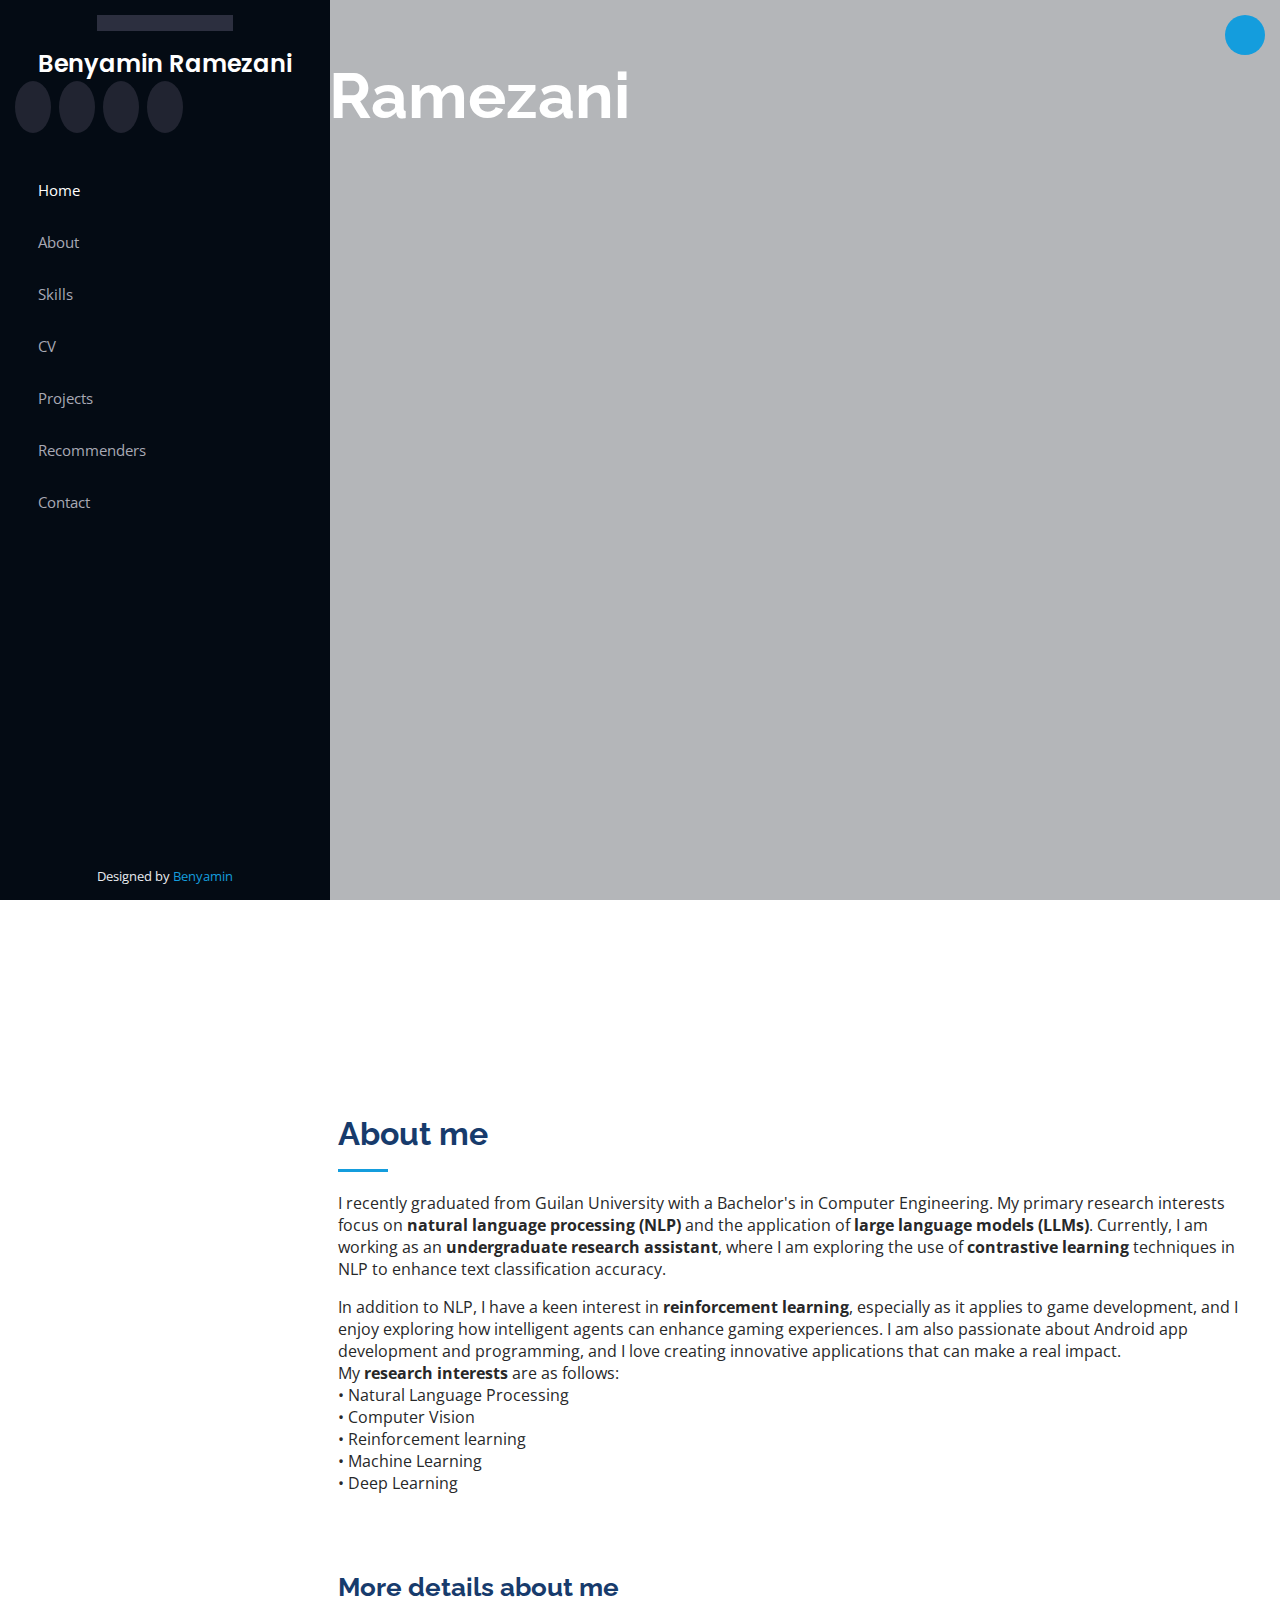
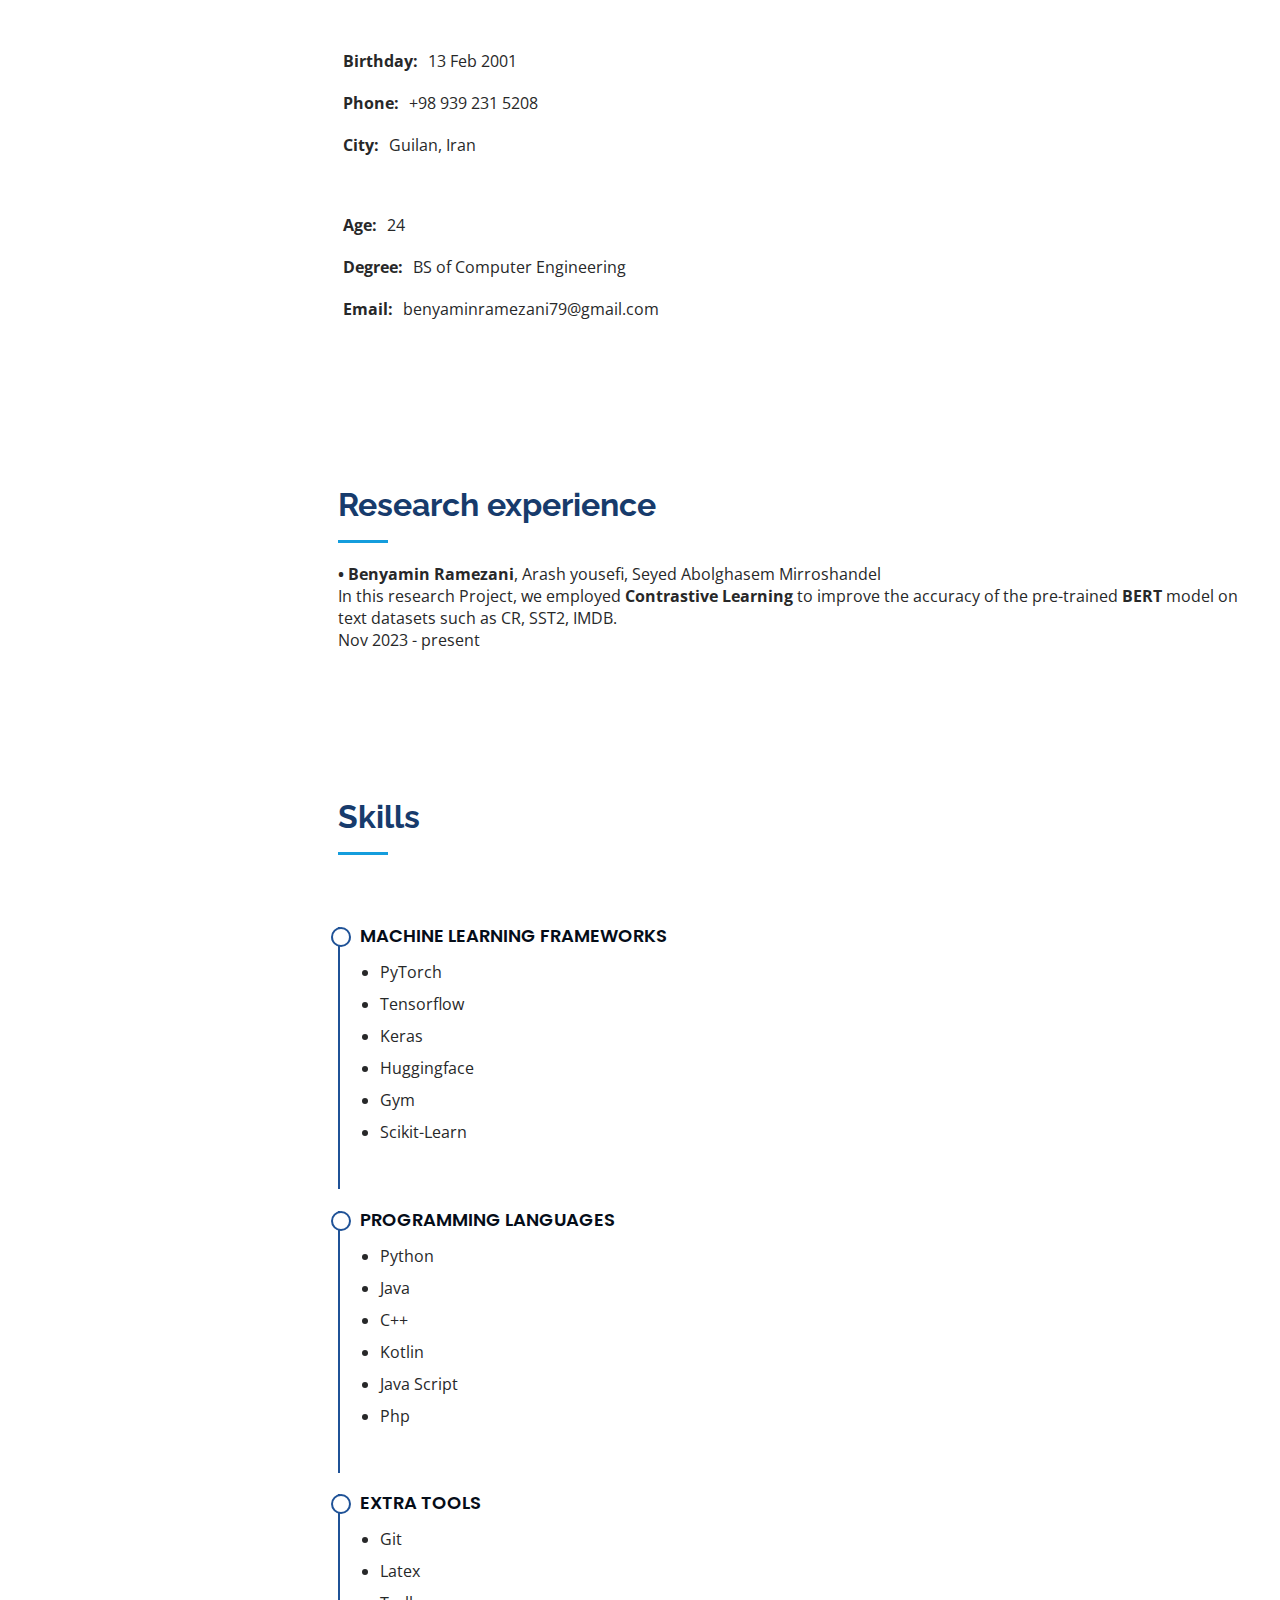
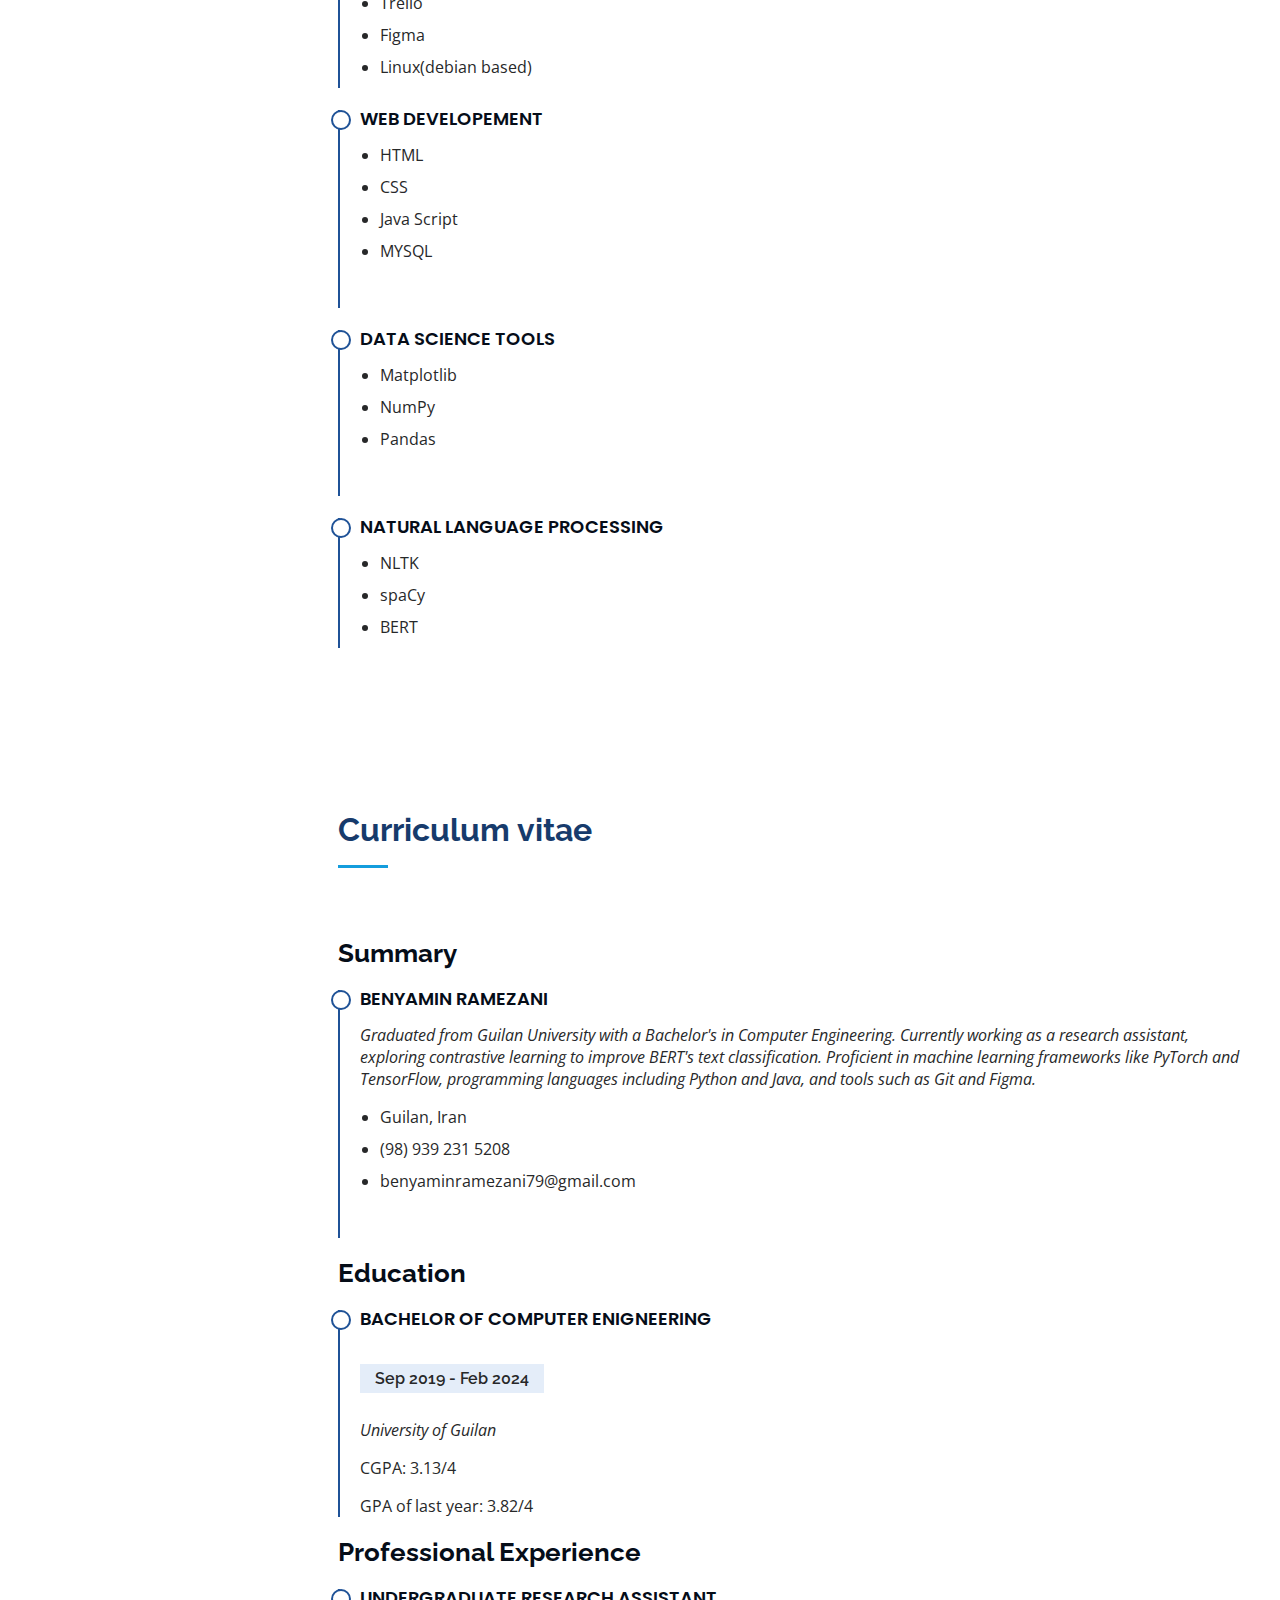
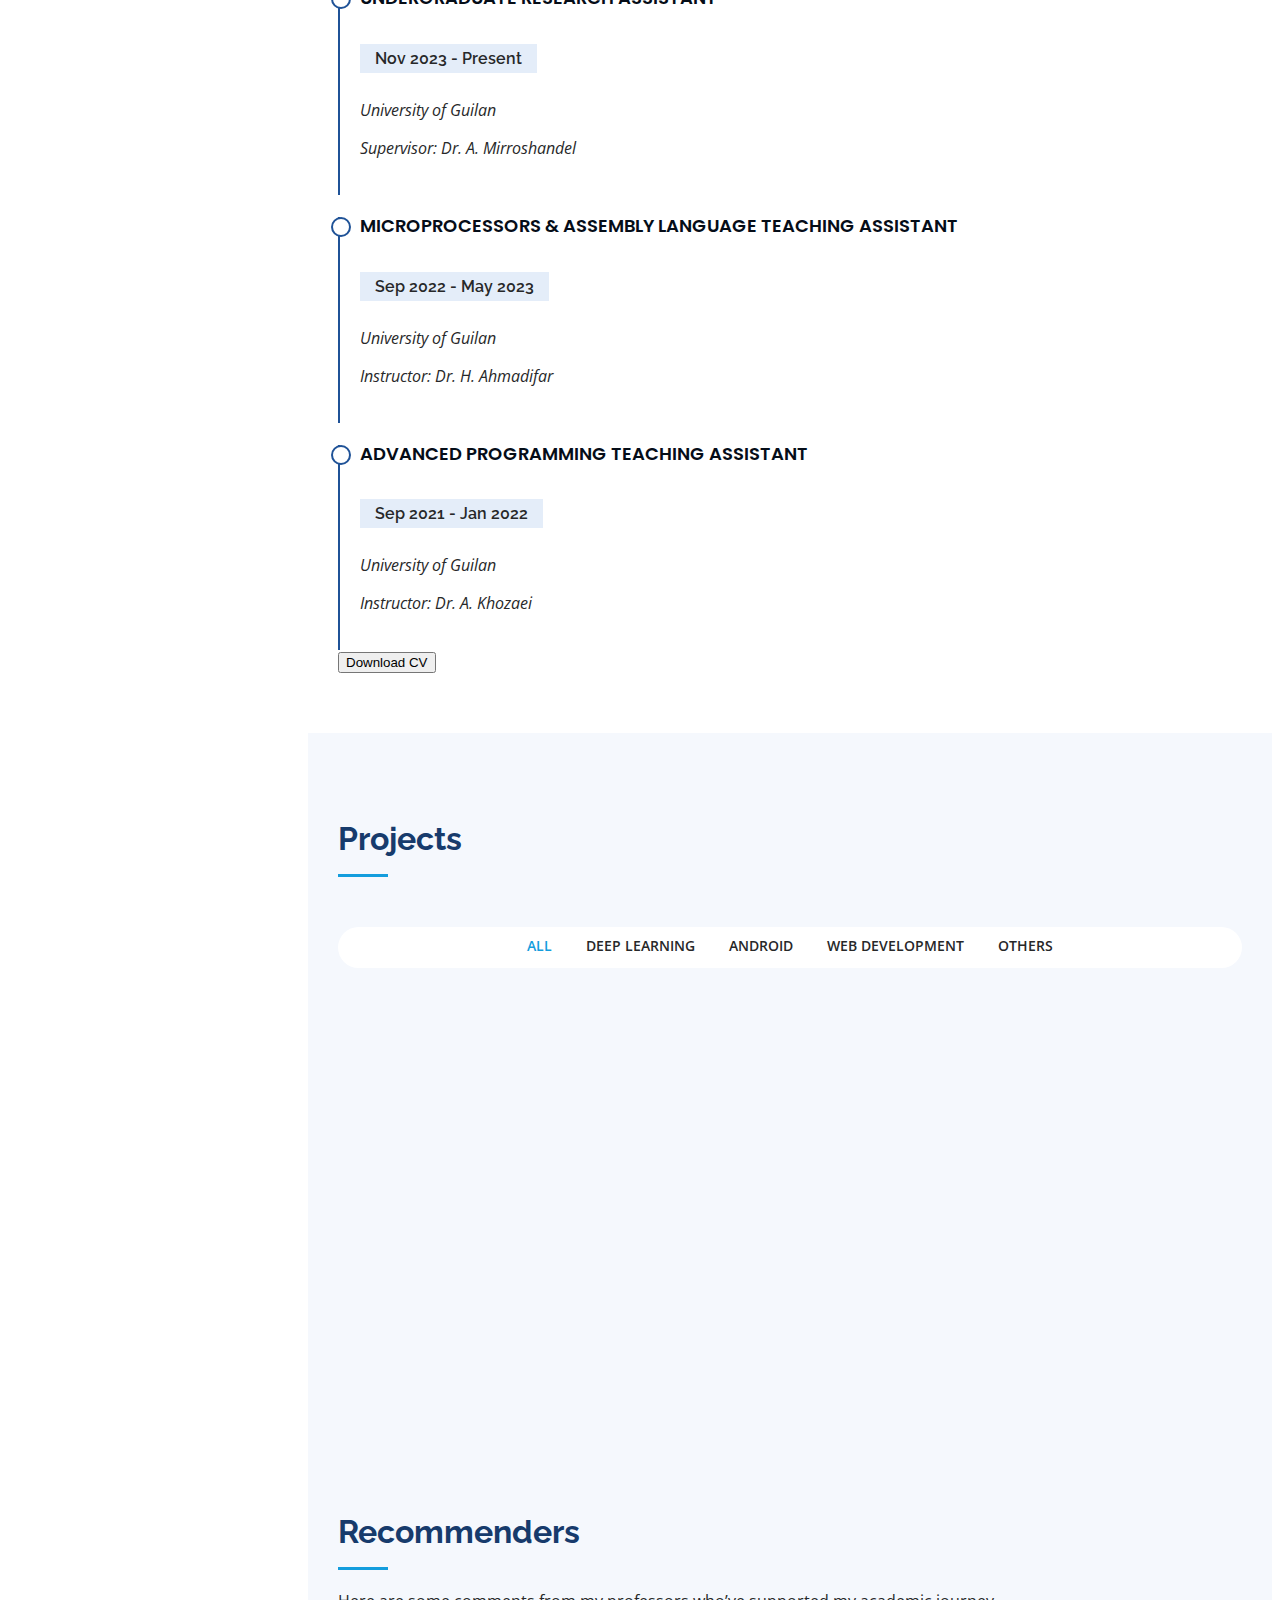
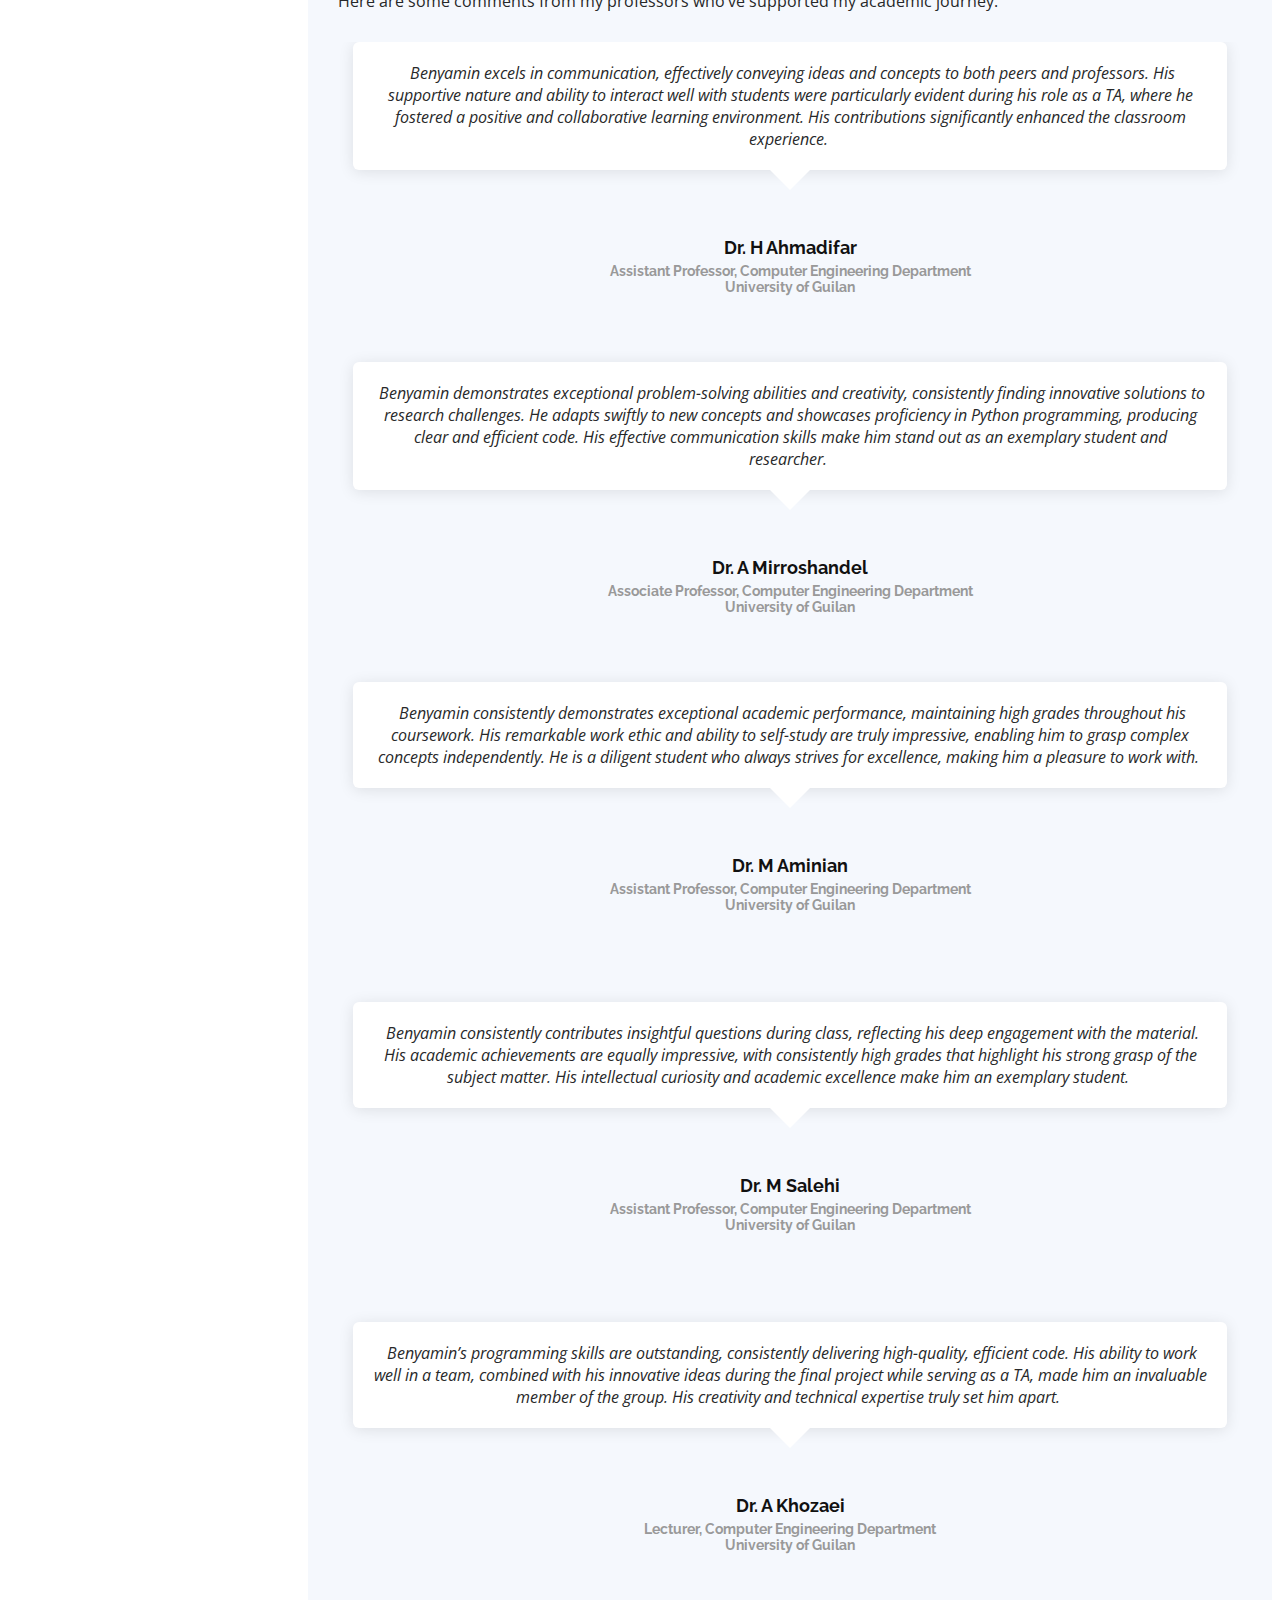
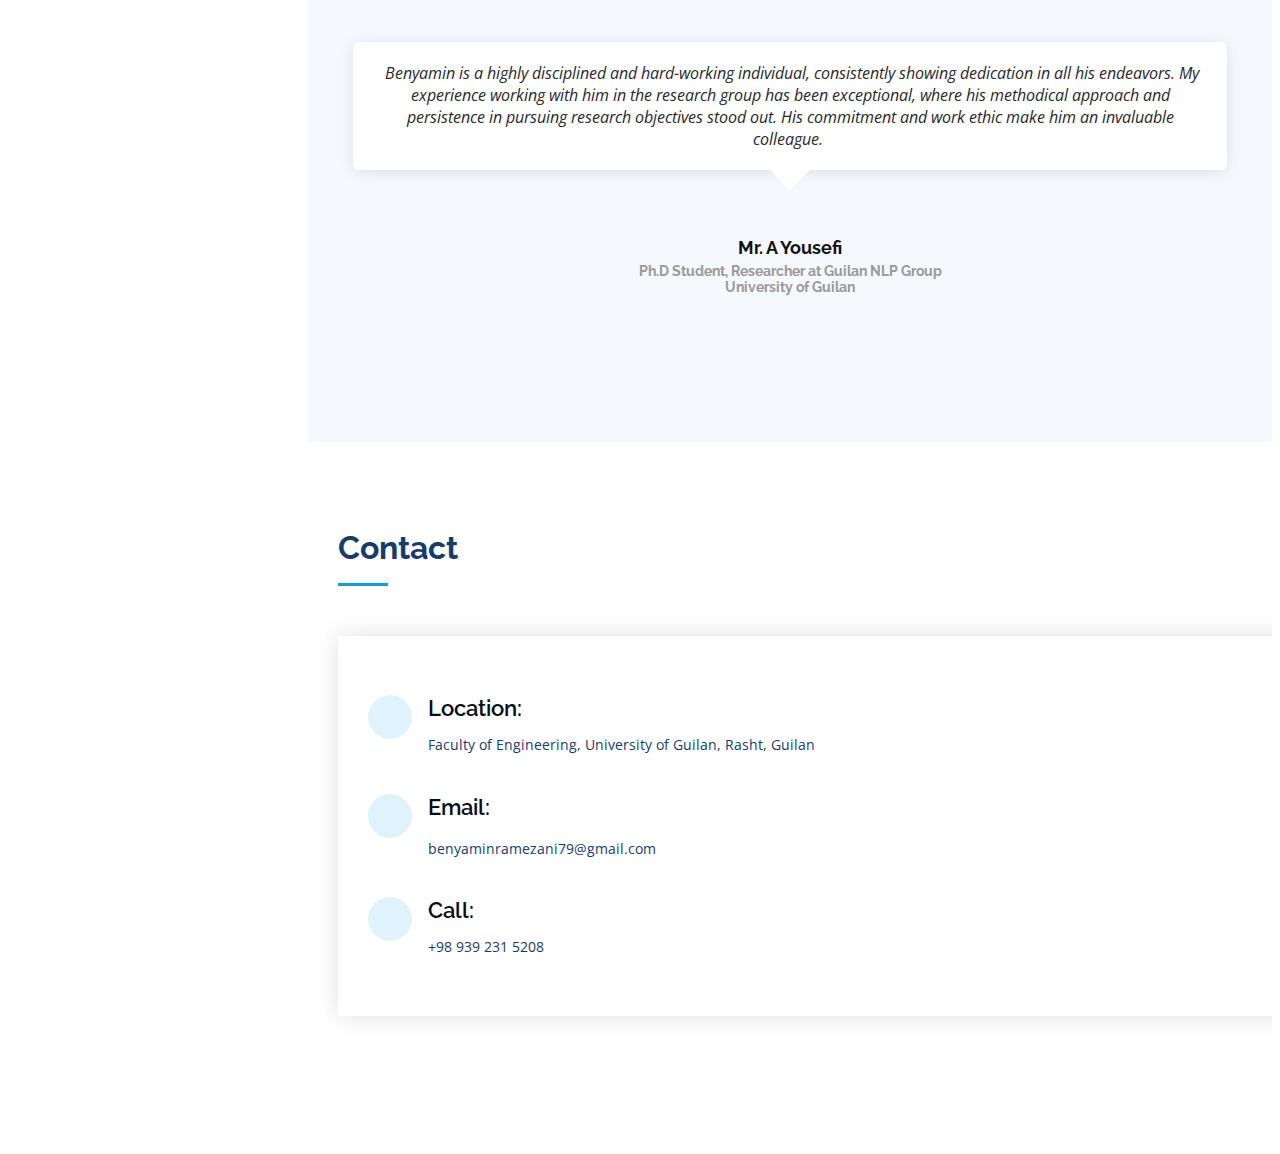
==== index.html @ b9277d99 "Update IELTS Score" ====
<!DOCTYPE html>
<html lang="en">

<head>
  <meta charset="utf-8">
  <meta content="width=device-width, initial-scale=1.0" name="viewport">

  <title>Benyamin Ramezani</title>
  <meta content="" name="description">
  <meta content="" name="keywords">

  <!-- Favicons -->
  <link href="assets/img/favicon.png" rel="icon">
  <link href="assets/img/apple-touch-icon.png" rel="apple-touch-icon">

  <!-- Google Fonts -->
  <link href="https://fonts.googleapis.com/css?family=Open+Sans:300,300i,400,400i,600,600i,700,700i|Raleway:300,300i,400,400i,500,500i,600,600i,700,700i|Poppins:300,300i,400,400i,500,500i,600,600i,700,700i" rel="stylesheet">

  <!-- Vendor CSS Files -->
  <link href="assets/vendor/aos/aos.css" rel="stylesheet">
  <link href="assets/vendor/bootstrap/css/bootstrap.min.css" rel="stylesheet">
  <link href="assets/vendor/bootstrap-icons/bootstrap-icons.css" rel="stylesheet">
  <link href="assets/vendor/boxicons/css/boxicons.min.css" rel="stylesheet">
  <link href="assets/vendor/glightbox/css/glightbox.min.css" rel="stylesheet">
  <link href="assets/vendor/swiper/swiper-bundle.min.css" rel="stylesheet">

  <!-- Template Main CSS File -->
  <link href="assets/css/style.css" rel="stylesheet">

</head>

<body>

  <!-- ======= Mobile nav toggle button ======= -->
  <i class="bi bi-list mobile-nav-toggle d-xl-none"></i>

  <!-- ======= Header ======= -->
  <header id="header">
    <div class="d-flex flex-column">

      <div class="profile">
        <img src="assets/img/linkedin.jpg" alt="" class="img-fluid rounded-circle">
        <h1 class="text-light"><a href="index.html">Benyamin Ramezani</a></h1>
        <div class="social-links mt-3 text-center">
          <a href="https://join.skype.com/invite/OeThDWrkf9dv" class="google-plus"><i class="bx bxl-skype"></i></a>
          <a href="https://www.linkedin.com/in/benyamin-ramezani-339b5522a/" class="linkedin"><i class="bx bxl-linkedin"></i></a>
          <a href="https://github.com/Benyormin" class="github" target="_blank"><i class="bx bxl-github"></i></a>
          <a href="https://telegram.me/BenyorMin" class="telegram" target="_blank"><i class="bx bxl-telegram"></i></a>
        </div>
      </div>

      <nav id="navbar" class="nav-menu navbar">
        <ul>
          <li><a href="#hero" class="nav-link scrollto active"><i class="bx bx-home"></i> <span>Home</span></a></li>
          <li><a href="#about" class="nav-link scrollto"><i class="bx bx-user"></i> <span>About</span></a></li>
          <li><a href="#skills" class="nav-link scrollto"><i class="bx bx-code-alt"></i> <span>Skills</span></a></li>
          <li><a href="#resume" class="nav-link scrollto"><i class="bx bx-file-blank"></i> <span>CV</span></a></li>
          <li><a href="#portfolio" class="nav-link scrollto"><i class="bx bxl-github"></i> <span>Projects</span></a></li>
          <li><a href="#testimonials" class="nav-link scrollto"><i class="bx bx-face"></i> <span>Recommenders</span></a></li>
          <li><a href="#contact" class="nav-link scrollto"><i class="bx bx-envelope"></i> <span>Contact</span></a></li>
        </ul>
      </nav><!-- .nav-menu -->
    </div>
  </header><!-- End Header -->

  <!-- ======= Hero Section ======= -->
  <section id="hero" class="d-flex flex-column justify-content-center align-items-center">
    <div class="hero-container" data-aos="fade-in">
      <h1>Benyamin Ramezani</h1>
      <p>I'm <span class="typed" data-typed-items=" an AI Researcher, a Programmer"></span></p>
    </div>
  </section><!-- End Hero -->

  <main id="main">

    <!-- ======= About Section ======= -->
    <section id="about" class="about">
      <div class="container">

        <div class="section-title">
          <h2>About me</h2>
          <p>I recently graduated from Guilan University with a Bachelor's in Computer Engineering. My primary research interests focus on <b>natural language processing (NLP)</b> and the application of <b>large language models (LLMs)</b>. Currently, I am working as an <b>undergraduate research assistant</b>, where I am exploring the use of <b>contrastive learning</b> techniques in NLP to enhance text classification accuracy.
          </p>

          <p>In addition to NLP, I have a keen interest in <b>reinforcement learning</b>, especially as it applies to game development, and I enjoy exploring how intelligent agents can enhance gaming experiences. I am also passionate about Android app development and programming, and I love creating innovative applications that can make a real impact.
            <br>My <b>research interests</b> are as follows:
            <br> •	Natural Language Processing
            <br> •	Computer Vision
            <br> •	Reinforcement learning
            <br> •	Machine Learning
            <br> •	Deep Learning 
            </p>
        </div>

        <div class="row">
          <div class="col-lg-4" data-aos="fade-right">
            <img src="assets/img/4.jpg" class="img-fluid" alt="">
          </div>
          <div class="col-lg-8 pt-4 pt-lg-0 content" data-aos="fade-left">
            <h3>More details about me</h3>
            
            <div class="row">
              <div class="col-lg-6">
                <ul>
                  <br>
                  <li><i class="bi bi-chevron-right"></i> <strong>Birthday:</strong> <span>13 Feb 2001</span></li>
                  <li><i class="bi bi-chevron-right"></i> <strong>Phone:</strong> <span>+98 939 231 5208</span></li>
                  <li><i class="bi bi-chevron-right"></i> <strong>City:</strong> <span>Guilan, Iran</span></li>
                  
                </ul>
              </div>
              <div class="col-lg-6">
                <br>
                <ul>
                  <li><i class="bi bi-chevron-right"></i> <strong>Age:</strong> <span>24</span></li>
                  <li><i class="bi bi-chevron-right"></i> <strong>Degree:</strong> <span>BS of Computer Engineering</span></li>
                  <li><i class="bi bi-chevron-right"></i> <strong>Email:</strong> <span>benyaminramezani79@gmail.com</span></li>
                </ul>
              </div>
            </div>
          
          </div>
        </div>

      </div>
    </section><!-- End About Section -->

    <!-- ======= Facts Section ======= -->
    <section id="facts" class="facts">
      <div class="container">

        <div class="section-title">
          <h2>Research experience</h2>
          <p> <b>•	Benyamin Ramezani</b>, Arash yousefi, Seyed Abolghasem Mirroshandel<br>
              In this research Project, we employed <b>Contrastive Learning</b> to improve the accuracy of the pre-trained <b>BERT</b> model on text datasets such as CR, SST2, IMDB.
            <br> Nov 2023 - present
            </p>
        </div>



      </div>
    </section><!-- End Facts Section -->

    <!-- ======= Skills Section ======= -->
    <section id="skills" class="resume">
      <div class="container">

        <div class="section-title">
          <h2>Skills</h2>
        </div>
        <div class="row">
          <div class="col-lg-6">
            <div class="resume-item">
              <h4>Machine learning Frameworks</h4>
              <p>
              <ul>
                <li>PyTorch</li>
                <li>Tensorflow</li>
                <li>Keras</li>
                <li>Huggingface</li>
                <li>Gym</li>
                <li>Scikit-Learn </li>
              </ul>
              </p>
            </div>
            <div class="resume-item">
              <h4>Programming Languages</h4>
              <p>
              <ul>
                <li>Python</li>
                <li>Java</li>
                <li>C++</li>
                <li>Kotlin</li>
                <li>Java Script</li>
                <li>Php</li>
              </ul>
              </p>
            </div>
            <div class="resume-item">
              <h4>Extra tools</h4>
              <p>
              <ul>
                <li>Git</li>
                <li>Latex</li>
                <li>Trello</li>
                <li>Figma</li>
                <li>Linux(debian based)</li>
              </ul>
              </p>
            </div>

          </div>

            <div class="col-lg-6">
              <div class="resume-item">
                <h4>Web Developement</h4>
                <p>
                <ul>
                  <li>HTML</li>
                  <li>CSS</li>
                  <li>Java Script</li>
                  <li>MYSQL</li>
                </ul>
                </p>
              </div>
              <div class="resume-item">
                <h4>Data Science tools</h4>
                <p>
                <ul>
                  <li>Matplotlib</li>
                  <li>NumPy</li>
                  <li>Pandas</li>
                </ul>
                </p>
              </div>
               <div class="resume-item">
                <h4>Natural Language Processing</h4>
                <p>
                <ul>
                  <li>NLTK</li>
                  <li>spaCy</li>
                  <li>BERT</li>
                </ul>
                </p>
              </div>
              
            </div>
          

      </div>
    </section><!-- End Skills Section -->

     <!-- ======= Resume Section ======= -->
     <section id="resume" class="resume">
      <div class="container">

        <div class="section-title">
        <h2>Curriculum vitae </h2>
           
        </div>

        <div class="row">
          <div class="col-lg-6" data-aos="fade-up">
            <h3 class="resume-title">Summary</h3>
            <div class="resume-item pb-0">
              <h4>Benyamin Ramezani</h4>
              <p><em>Graduated from Guilan University with a Bachelor's in Computer Engineering. Currently working as a research assistant, exploring contrastive learning to improve BERT's text classification. Proficient in machine learning frameworks like PyTorch and TensorFlow, programming languages including Python and Java, and tools such as Git and Figma.</em></p>
              <ul>
                <li>Guilan, Iran</li>
                <li>(98) 939 231 5208</li>
                <li>benyaminramezani79@gmail.com</li>
              </ul>
            </div>

            <h3 class="resume-title">Education</h3>
            <div class="resume-item">
              <h4>Bachelor of Computer Enigneering</h4>
              <h5>Sep 2019 - Feb 2024</h5>
              <p><em>University of Guilan</em></p>
              <p>CGPA: 3.13/4</p>
              <p>GPA of last year: 3.82/4</p>
            </div>
          </div>
          <div class="col-lg-6" data-aos="fade-up" data-aos-delay="100">
            <h3 class="resume-title">Professional Experience</h3>
            <div class="resume-item">
              <h4>undergraduate Research assistant</h4>
              <h5>Nov 2023 - Present</h5>
              <p><em>University of Guilan</em></p>
              <p><em>Supervisor: Dr. A. Mirroshandel</em></p>
              </div>
            <div class="resume-item">
              <h4>Microprocessors &amp; Assembly Language Teaching Assistant</h4>
              <h5>Sep 2022 - May 2023</h5>
              <p><em>University of Guilan</em></p>
              <p><em>Instructor: Dr. H. Ahmadifar</em></p>
              </div>
            <div class="resume-item">
              <h4>Advanced Programming Teaching Assistant</h4>
              <h5>Sep 2021 - Jan 2022</h5>
              <p><em>University of Guilan</em></p>
              <p><em>Instructor: Dr. A. Khozaei</em></p>
            </div>
            <span ><div class="bi bi-chevron-right" class="text-center"><a href="assets/pdf/CV-benyaminRamezani-v3.pdf"><button class="btn btn-outline-dark" type="submit">Download CV</button></a></div></span>
            
    
          </div>
        </div>
        </div>
    </section><!-- End Resume Section -->


    <!-- ======= Portfolio Section ======= -->
    <section id="portfolio" class="portfolio section-bg">
      <div class="container">

        <div class="section-title">
          <h2>Projects</h2>
          
        </div>

        <div class="row" data-aos="fade-up">
          <div class="col-lg-12 d-flex justify-content-center">
            <ul id="portfolio-flters">
              <li data-filter="*" class="filter-active">All</li>
              <li data-filter=".filter-deepl">Deep learning</li>
              <li data-filter=".filter-android">Android</li>
              <li data-filter=".filter-web">Web development</li>
              <li data-filter=".filter-Others">Others</li>
            </ul>
          </div>
        </div>

  
        
        
        <div class="row portfolio-container" data-aos="fade-up" data-aos-delay="100">
        <!---
          <div class="col-lg-4 col-md-6 portfolio-item filter-deepl">
            <div class="portfolio-wrap">
              <img src="assets/img/portfolio/BERT.jpg" class="img-fluid" alt="">
              <div class="portfolio-links" data-project-id="bert">
                <a href="https://github.com/Benyormin/fineTuneBert"  title="github page" target="_blank"><i class="bx bx-plus"></i></a>
                <a href="portfolio-details.html" onclick="showProjectDetails(0)" title="More Details"><i class="bx bx-link"></i></a>
              </div>
            </div>
          </div>
          -->
            <div class="col-lg-4 col-md-6 portfolio-item filter-deepl">
              <div class="portfolio-wrap">
                <img src="assets/img/portfolio/BERT.jpg" class="img-fluid" alt="">
                <div class="portfolio-links" data-project-id="bert">
                  <a href="https://github.com/Benyormin/fineTuneBert" title="github page" target="_blank"><i class="bx bxl-github"></i></a>
                  <a href="portfolio-details.html?id=0" title="More Details"><i class="bx bx-link"></i></a>
                </div>
              </div>
            </div>
          
          <div class="col-lg-4 col-md-6 portfolio-item filter-deepl">
              <div class="portfolio-wrap">
                <img src="assets/img/portfolio/Face2.png" class="img-fluid" alt="">
                <div class="portfolio-links" >
                  <a href="https://github.com/Benyormin/faceRecognition" title="github page" target="_blank"><i class="bx bxl-github"></i></a>
                  <a href="portfolio-details.html?id=1" title="More Details"><i class="bx bx-link"></i></a>
                </div>
              </div>
          </div>


          <div class="col-lg-4 col-md-6 portfolio-item filter-deepl">
            <div class="portfolio-wrap">
              <img src="assets/img/portfolio/PCA.jpg" class="img-fluid" alt="">
              <div class="portfolio-links" >
                <a href="https://github.com/Benyormin/dimensionality-reduction" title="github page" target="_blank"><i class="bx bxl-github"></i></a>
                <a href="portfolio-details.html?id=2" title="More Details"><i class="bx bx-link"></i></a>
              </div>
            </div>
        </div>
      
        <div class="col-lg-4 col-md-6 portfolio-item filter-deepl">
          <div class="portfolio-wrap">
            <img src="assets/img/portfolio/Trafic signs CCE.png" class="img-fluid" alt="">
            <div class="portfolio-links" >
              <a href="https://github.com/Benyormin/traffic_sign_classification" title="github page" target="_blank"><i class="bx bxl-github"></i></a>
              <a href="portfolio-details.html?id=3" title="More Details"><i class="bx bx-link"></i></a>
            </div>
          </div>
       </div>
  
       <div class="col-lg-4 col-md-6 portfolio-item filter-android">
        <div class="portfolio-wrap">
          <img src="assets/img/portfolio/drink.png" class="img-fluid" alt="">
          <div class="portfolio-links" >
            <a href="https://github.com/Benyormin/DrinkWaterReminder" title="github page" target="_blank"><i class="bx bxl-github"></i></a>
            <a href="portfolio-details.html?id=4" title="More Details"><i class="bx bx-link"></i></a>
          </div>
        </div>
       </div>
       <div class="col-lg-4 col-md-6 portfolio-item filter-Others">
        <div class="portfolio-wrap">
          <img src="assets/img/portfolio/compiler.png" class="img-fluid" alt="">
          <div class="portfolio-links" >
            <a href="https://github.com/Benyormin/JavaCompilerJFlexCUP" title="github page" target="_blank"><i class="bx bxl-github"></i></a>
            <a href="portfolio-details.html?id=5" title="More Details"><i class="bx bx-link"></i></a>
          </div>
        </div>
       </div>
       <div class="col-lg-4 col-md-6 portfolio-item filter-web">
        <div class="portfolio-wrap">
          <img src="assets/img/portfolio/netflix.jpg" class="img-fluid" alt="">
          <div class="portfolio-links" >
            <a href="https://github.com/Benyormin/Netflix-website" title="github page" target="_blank"><i class="bx bxl-github"></i></a>
            <a href="portfolio-details.html?id=6" title="More Details"><i class="bx bx-link"></i></a>
          </div>
        </div>
       </div>






      </div>

      </div>
    </section>
   
    <!-- End Portfolio Section -->

   

    <!-- ======= Testimonials Section ======= -->
    <section id="testimonials" class="testimonials section-bg">
      <div class="container">

        <div class="section-title">
          <h2>Recommenders</h2>
          <p>Here are some comments from my professors who’ve supported my academic journey.</p>
        </div>

        <div class="testimonials-slider swiper" data-aos="fade-up" data-aos-delay="100">
          <div class="swiper-wrapper">

            <div class="swiper-slide">
              <div class="testimonial-item" data-aos="fade-up">
                <p>
                  <i class="bx bxs-quote-alt-left quote-icon-left"></i>
                  Benyamin excels in communication, effectively conveying ideas and concepts to both peers and professors. His supportive nature and ability to interact well with students were particularly evident during his role as a TA, where he fostered a positive and collaborative learning environment. His contributions significantly enhanced the classroom experience.
                  <i class="bx bxs-quote-alt-right quote-icon-right"></i>
                </p>
                <img src="assets/img/testimonials/ahmadifar.jpg" class="testimonial-img" alt="">
                <h3>Dr. H Ahmadifar</h3>
                <h4>Assistant Professor, Computer Engineering Department <br>University of Guilan</h4>
              </div>
            </div><!-- End testimonial item -->

            <div class="swiper-slide">
              <div class="testimonial-item" data-aos="fade-up" data-aos-delay="100">
                <p>
                  <i class="bx bxs-quote-alt-left quote-icon-left"></i>
                  Benyamin demonstrates exceptional problem-solving abilities and creativity, consistently finding innovative solutions to research challenges. He adapts swiftly to new concepts and showcases proficiency in Python programming, producing clear and efficient code. His effective communication skills make him stand out as an exemplary student and researcher.
                  <i class="bx bxs-quote-alt-right quote-icon-right"></i>
                </p>
                <img src="assets/img/testimonials/mirroshandel.jpg" class="testimonial-img" alt="">
                <h3>Dr. A Mirroshandel</h3>
                <h4>Associate Professor, Computer Engineering Department <br>University of Guilan</h4>
              </div>
            </div><!-- End testimonial item -->

            <div class="swiper-slide">
              <div class="testimonial-item" data-aos="fade-up" data-aos-delay="200">
                <p>
                  <i class="bx bxs-quote-alt-left quote-icon-left"></i>
                  Benyamin consistently demonstrates exceptional academic performance, maintaining high grades throughout his coursework. His remarkable work ethic and ability to self-study are truly impressive, enabling him to grasp complex concepts independently. He is a diligent student who always strives for excellence, making him a pleasure to work with.
                  <i class="bx bxs-quote-alt-right quote-icon-right"></i>
                </p>
                <img src="assets/img/testimonials/AMINIAN2.jpg" class="testimonial-img" alt="">
                <h3>Dr. M Aminian</h3>
                <h4>Assistant Professor, Computer Engineering Department <br>University of Guilan</h4>
              </div>
            </div><!-- End testimonial item -->

            <div class="swiper-slide">
              <div class="testimonial-item" data-aos="fade-up" data-aos-delay="300">
                <p>
                  <i class="bx bxs-quote-alt-left quote-icon-left"></i>
                  Benyamin consistently contributes insightful questions during class, reflecting his deep engagement with the material. His academic achievements are equally impressive, with consistently high grades that highlight his strong grasp of the subject matter. His intellectual curiosity and academic excellence make him an exemplary student.
                  <i class="bx bxs-quote-alt-right quote-icon-right"></i>
                </p>
                <img src="assets/img/testimonials/salehi.jpg" class="testimonial-img" alt="">
                <h3>Dr. M Salehi</h3>
                <h4>Assistant Professor, Computer Engineering Department <br>University of Guilan</h4>
              </div>
            </div><!-- End testimonial item -->
            
            <div class="swiper-slide">
              <div class="testimonial-item" data-aos="fade-up" data-aos-delay="300">
                <p>
                  <i class="bx bxs-quote-alt-left quote-icon-left"></i>
                  Benyamin’s programming skills are outstanding, consistently delivering high-quality, efficient code. His ability to work well in a team, combined with his innovative ideas during the final project while serving as a TA, made him an invaluable member of the group. His creativity and technical expertise truly set him apart.
                  <i class="bx bxs-quote-alt-right quote-icon-right"></i>
                </p>
                <img src="assets/img/testimonials/khozaei.jpg" class="testimonial-img" alt="">
                <h3>Dr. A Khozaei</h3>
                <h4>Lecturer, Computer Engineering Department <br>University of Guilan</h4>
              </div>
            </div><!-- End testimonial item -->
            
            <div class="swiper-slide">
              <div class="testimonial-item" data-aos="fade-up" data-aos-delay="300">
                <p>
                  <i class="bx bxs-quote-alt-left quote-icon-left"></i>
                  Benyamin is a highly disciplined and hard-working individual, consistently showing dedication in all his endeavors. My experience working with him in the research group has been exceptional, where his methodical approach and persistence in pursuing research objectives stood out. His commitment and work ethic make him an invaluable colleague.
                  <i class="bx bxs-quote-alt-right quote-icon-right"></i>
                </p>
                <img src="assets/img/testimonials/Arash yousefi.jpg" class="testimonial-img" alt="">
                <h3>Mr. A Yousefi</h3>
                <h4>Ph.D Student, Researcher at Guilan NLP Group <br>University of Guilan</h4>
              </div>
            </div><!-- End testimonial item -->


          </div>
          <div class="swiper-pagination"></div>
        </div>

      </div>
    </section><!-- End Testimonials Section -->

   <!-- ======= Contact Section ======= -->
   <section id="contact" class="contact">
    <div class="container">

      <div class="section-title">
        <h2>Contact</h2>
      </div>

      <div class="row" data-aos="fade-in">

        <div class="col-lg-5 d-flex align-items-stretch">
          <div class="info">
            <div class="address">
              <i class="bi bi-geo-alt"></i>
              <h4>Location:</h4>
              <p>Faculty of Engineering, University of Guilan, Rasht, Guilan</p>
            </div>

            <div class="email">
              <i class="bi bi-envelope"></i>
              <h4>Email:</h4>
              <p>benyaminramezani79@gmail.com</p>
            </div>

            <div class="phone">
              <i class="bi bi-phone"></i>
              <h4>Call:</h4>
              <p>+98 939 231 5208</p>
            </div>

         
          </div>

        </div>

       

      </div>

    </div>
  </section><!-- End Contact Section -->

  </main><!-- End #main -->

  <!-- ======= Footer ======= -->
  <footer id="footer">
    <div class="container">
  
      <div class="credits">
        
        Designed by <a href="#"> Benyamin</a>
      </div>
    </div>
  </footer><!-- End  Footer -->

  <a href="#" class="back-to-top d-flex align-items-center justify-content-center"><i class="bi bi-arrow-up-short"></i></a>

  <!-- Vendor JS Files -->
  <script src="assets/vendor/purecounter/purecounter_vanilla.js"></script>
  <script src="assets/vendor/aos/aos.js"></script>
  <script src="assets/vendor/bootstrap/js/bootstrap.bundle.min.js"></script>
  <script src="assets/vendor/glightbox/js/glightbox.min.js"></script>
  <script src="assets/vendor/isotope-layout/isotope.pkgd.min.js"></script>
  <script src="assets/vendor/swiper/swiper-bundle.min.js"></script>
  <script src="assets/vendor/typed.js/typed.umd.js"></script>
  <script src="assets/vendor/waypoints/noframework.waypoints.js"></script>
  <script src="assets/vendor/php-email-form/validate.js"></script>

  <!-- Template Main JS File -->
  <script src="assets/js/main.js" defer></script>


  
</body>

</html>
---- assets/css/style.css ----
/*--------------------------------------------------------------
# General
--------------------------------------------------------------*/
body {
  font-family: "Open Sans", sans-serif;
  color: #272829;
}

a {
  color: #149ddd;
  text-decoration: none;
}

a:hover {
  color: #37b3ed;
  text-decoration: none;
}

h1,
h2,
h3,
h4,
h5,
h6 {
  font-family: "Raleway", sans-serif;
}

/*--------------------------------------------------------------
# Back to top button
--------------------------------------------------------------*/
.back-to-top {
  position: fixed;
  visibility: hidden;
  opacity: 0;
  right: 15px;
  bottom: 15px;
  z-index: 996;
  background: #149ddd;
  width: 40px;
  height: 40px;
  border-radius: 50px;
  transition: all 0.4s;
}

.back-to-top i {
  font-size: 28px;
  color: #fff;
  line-height: 0;
}

.back-to-top:hover {
  background: #2eafec;
  color: #fff;
}

.back-to-top.active {
  visibility: visible;
  opacity: 1;
}

/*--------------------------------------------------------------
# Header
--------------------------------------------------------------*/
#header {
  position: fixed;
  top: 0;
  left: 0;
  bottom: 0;
  width: 300px;
  transition: all ease-in-out 0.5s;
  z-index: 9997;
  transition: all 0.5s;
  padding: 0 15px;
  background: #040b14;
  overflow-y: auto;
}

#header .profile img {
  margin: 15px auto;
  display: block;
  width: 120px;
  border: 8px solid #2c2f3f;
}

#header .profile h1 {
  font-size: 24px;
  margin: 0;
  padding: 0;
  font-weight: 600;
  -moz-text-align-last: center;
  text-align-last: center;
  font-family: "Poppins", sans-serif;
}

#header .profile h1 a,
#header .profile h1 a:hover {
  color: #fff;
  text-decoration: none;
}

#header .profile .social-links a {
  font-size: 18px;
  display: inline-block;
  background: #212431;
  color: #fff;
  line-height: 1;
  padding: 8px 0;
  margin-right: 4px;
  border-radius: 50%;
  text-align: center;
  width: 36px;
  height: 36px;
  transition: 0.3s;
}

#header .profile .social-links a:hover {
  background: #149ddd;
  color: #fff;
  text-decoration: none;
}

#main {
  margin-left: 300px;
}

.container,
.container-fluid {
  padding-left: 30px;
  padding-right: 30px;
}

@media (max-width: 1199px) {
  #header {
    left: -300px;
  }

  #main {
    margin-left: 0;
  }

  .container,
  .container-fluid {
    padding-left: 12px;
    padding-right: 12px;
  }
}

/*--------------------------------------------------------------
# Navigation Menu
--------------------------------------------------------------*/
/* Desktop Navigation */
.nav-menu {
  padding: 30px 0 0 0;
}

.nav-menu * {
  margin: 0;
  padding: 0;
  list-style: none;
}

.nav-menu>ul>li {
  position: relative;
  white-space: nowrap;
}

.nav-menu a,
.nav-menu a:focus {
  display: flex;
  align-items: center;
  color: #a8a9b4;
  padding: 12px 15px;
  margin-bottom: 8px;
  transition: 0.3s;
  font-size: 15px;
}

.nav-menu a i,
.nav-menu a:focus i {
  font-size: 24px;
  padding-right: 8px;
  color: #6f7180;
}

.nav-menu a:hover,
.nav-menu .active,
.nav-menu .active:focus,
.nav-menu li:hover>a {
  text-decoration: none;
  color: #fff;
}

.nav-menu a:hover i,
.nav-menu .active i,
.nav-menu .active:focus i,
.nav-menu li:hover>a i {
  color: #149ddd;
}

/* Mobile Navigation */
.mobile-nav-toggle {
  position: fixed;
  right: 15px;
  top: 15px;
  z-index: 9998;
  border: 0;
  font-size: 24px;
  transition: all 0.4s;
  outline: none !important;
  background-color: #149ddd;
  color: #fff;
  width: 40px;
  height: 40px;
  display: inline-flex;
  align-items: center;
  justify-content: center;
  line-height: 0;
  border-radius: 50px;
  cursor: pointer;
}

.mobile-nav-active {
  overflow: hidden;
}

.mobile-nav-active #header {
  left: 0;
}

/*--------------------------------------------------------------
# Hero Section
--------------------------------------------------------------*/
#hero {
  width: 100%;
  height: 100vh;
  background: url("../img/header3.jpg") top center;
  background-size: cover;
}

#hero:before {
  content: "";
  background: rgba(5, 13, 24, 0.3);
  position: absolute;
  bottom: 0;
  top: 0;
  left: 0;
  right: 0;
  z-index: 1;
}

#hero .hero-container {
  position: relative;
  z-index: 2;
  min-width: 300px;
}

#hero h1 {
  margin: 0 0 10px 0;
  font-size: 64px;
  font-weight: 700;
  line-height: 56px;
  color: #fff;
}

#hero p {
  color: #fff;
  margin-bottom: 50px;
  font-size: 26px;
  font-family: "Poppins", sans-serif;
}

#hero p span {
  color: #fff;
  padding-bottom: 4px;
  letter-spacing: 1px;
  border-bottom: 3px solid #149ddd;
}

@media (min-width: 1024px) {
  #hero {
    background-attachment: fixed;
  }
}

@media (max-width: 768px) {
  #hero h1 {
    font-size: 28px;
    line-height: 36px;
  }

  #hero h2 {
    font-size: 18px;
    line-height: 24px;
    margin-bottom: 30px;
  }
}

/*--------------------------------------------------------------
# Sections General
--------------------------------------------------------------*/
section {
  padding: 60px 0;
  overflow: hidden;
}

.section-bg {
  background: #f5f8fd;
}

.section-title {
  padding-bottom: 30px;
}

.section-title h2 {
  font-size: 32px;
  font-weight: bold;
  margin-bottom: 20px;
  padding-bottom: 20px;
  position: relative;
  color: #173b6c;
}

.section-title h2::after {
  content: "";
  position: absolute;
  display: block;
  width: 50px;
  height: 3px;
  background: #149ddd;
  bottom: 0;
  left: 0;
}

.section-title p {
  margin-bottom: 0;
}

/*--------------------------------------------------------------
# About
--------------------------------------------------------------*/
.about .content h3 {
  font-weight: 700;
  font-size: 26px;
  color: #173b6c;
}

.about .content ul {
  list-style: none;
  padding: 0;
}

.about .content ul li {
  margin-bottom: 20px;
  display: flex;
  align-items: center;
}

.about .content ul strong {
  margin-right: 10px;
}

.about .content ul i {
  font-size: 16px;
  margin-right: 5px;
  color: #149ddd;
  line-height: 0;
}

.about .content p:last-child {
  margin-bottom: 0;
}

/*--------------------------------------------------------------
# Facts
--------------------------------------------------------------*/
.facts {
  padding-bottom: 30px;
}

.facts .count-box {
  padding: 30px;
  width: 100%;
}

.facts .count-box i {
  display: block;
  font-size: 44px;
  color: #149ddd;
  float: left;
  line-height: 0;
}

.facts .count-box span {
  font-size: 48px;
  line-height: 40px;
  display: block;
  font-weight: 700;
  color: #050d18;
  margin-left: 60px;
}

.facts .count-box p {
  padding: 15px 0 0 0;
  margin: 0 0 0 60px;
  font-family: "Raleway", sans-serif;
  font-size: 14px;
  color: #122f57;
}

.facts .count-box a {
  font-weight: 600;
  display: block;
  margin-top: 20px;
  color: #122f57;
  font-size: 15px;
  font-family: "Poppins", sans-serif;
  transition: ease-in-out 0.3s;
}

.facts .count-box a:hover {
  color: #1f5297;
}

/*--------------------------------------------------------------
# skills
--------------------------------------------------------------*/
.skills .progress {
  height: 60px;
  display: block;
  background: none;
  border-radius: 0;
}

.skills .progress .skill {
  padding: 0;
  margin: 0 0 6px 0;
  text-transform: uppercase;
  display: block;
  font-weight: 600;
  font-family: "Poppins", sans-serif;
  color: #050d18;
}

.skills .progress .skill .val {
  float: right;
  font-style: normal;
}

.skills .progress-bar-wrap {
  background: #dce8f8;
  height: 10px;
}

.skills .progress-bar {
  width: 1px;
  height: 10px;
  transition: 0.9s;
  background-color: #149ddd;
}

/*--------------------------------------------------------------
# Resume
--------------------------------------------------------------*/
.resume .resume-title {
  font-size: 26px;
  font-weight: 700;
  margin-top: 20px;
  margin-bottom: 20px;
  color: #050d18;
}

.resume .resume-item {
  padding: 0 0 20px 20px;
  margin-top: -2px;
  border-left: 2px solid #1f5297;
  position: relative;
}

.resume .resume-item h4 {
  line-height: 18px;
  font-size: 18px;
  font-weight: 600;
  text-transform: uppercase;
  font-family: "Poppins", sans-serif;
  color: #050d18;
  margin-bottom: 10px;
}

.resume .resume-item h5 {
  font-size: 16px;
  background: #e4edf9;
  padding: 5px 15px;
  display: inline-block;
  font-weight: 600;
  margin-bottom: 10px;
}

.resume .resume-item ul {
  padding-left: 20px;
}

.resume .resume-item ul li {
  padding-bottom: 10px;
}

.resume .resume-item:last-child {
  padding-bottom: 0;
}

.resume .resume-item::before {
  content: "";
  position: absolute;
  width: 16px;
  height: 16px;
  border-radius: 50px;
  left: -9px;
  top: 0;
  background: #fff;
  border: 2px solid #1f5297;
}

/*--------------------------------------------------------------
# Portfolio
--------------------------------------------------------------*/
.portfolio .portfolio-item {
  margin-bottom: 30px;
}

.portfolio #portfolio-flters {
  padding: 0;
  margin: 0 auto 35px auto;
  list-style: none;
  text-align: center;
  background: #fff;
  border-radius: 50px;
  padding: 2px 15px;
}

.portfolio #portfolio-flters li {
  cursor: pointer;
  display: inline-block;
  padding: 10px 15px 8px 15px;
  font-size: 14px;
  font-weight: 600;
  line-height: 1;
  text-transform: uppercase;
  color: #272829;
  margin-bottom: 5px;
  transition: all 0.3s ease-in-out;
}

.portfolio #portfolio-flters li:hover,
.portfolio #portfolio-flters li.filter-active {
  color: #149ddd;
}

.portfolio #portfolio-flters li:last-child {
  margin-right: 0;
}

.portfolio .portfolio-wrap {
  transition: 0.3s;
  position: relative;
  overflow: hidden;
  z-index: 1;
}

.portfolio .portfolio-wrap::before {
  content: "";
  background: rgba(255, 255, 255, 0.5);
  position: absolute;
  left: 0;
  right: 0;
  top: 0;
  bottom: 0;
  transition: all ease-in-out 0.3s;
  z-index: 2;
  opacity: 0;
}

.portfolio .portfolio-wrap .portfolio-links {
  opacity: 1;
  left: 0;
  right: 0;
  bottom: -60px;
  z-index: 3;
  position: absolute;
  transition: all ease-in-out 0.3s;
  display: flex;
  justify-content: center;
}

.portfolio .portfolio-wrap .portfolio-links a {
  color: #fff;
  font-size: 28px;
  text-align: center;
  background: rgba(20, 157, 221, 0.75);
  transition: 0.3s;
  width: 50%;
}

.portfolio .portfolio-wrap .portfolio-links a:hover {
  background: rgba(20, 157, 221, 0.95);
}

.portfolio .portfolio-wrap .portfolio-links a+a {
  border-left: 1px solid #37b3ed;
}

.portfolio .portfolio-wrap:hover::before {
  top: 0;
  left: 0;
  right: 0;
  bottom: 0;
  opacity: 1;
}

.portfolio .portfolio-wrap:hover .portfolio-links {
  opacity: 1;
  bottom: 0;
}

/*--------------------------------------------------------------
# Portfolio Details
--------------------------------------------------------------*/
.portfolio-details {
  padding-top: 40px;
}

.portfolio-details .portfolio-details-slider img {
  width: 100%;
}

.portfolio-details .portfolio-details-slider .swiper-pagination {
  margin-top: 20px;
  position: relative;
}

.portfolio-details .portfolio-details-slider .swiper-pagination .swiper-pagination-bullet {
  width: 12px;
  height: 12px;
  background-color: #fff;
  opacity: 1;
  border: 1px solid #149ddd;
}

.portfolio-details .portfolio-details-slider .swiper-pagination .swiper-pagination-bullet-active {
  background-color: #149ddd;
}

.portfolio-details .portfolio-info {
  padding: 30px;
  box-shadow: 0px 0 30px rgba(5, 13, 24, 0.08);
}

.portfolio-details .portfolio-info h3 {
  font-size: 22px;
  font-weight: 700;
  margin-bottom: 20px;
  padding-bottom: 20px;
  border-bottom: 1px solid #eee;
}

.portfolio-details .portfolio-info ul {
  list-style: none;
  padding: 0;
  font-size: 15px;
}

.portfolio-details .portfolio-info ul li+li {
  margin-top: 10px;
}

.portfolio-details .portfolio-description {
  padding-top: 30px;
}

.portfolio-details .portfolio-description h2 {
  font-size: 26px;
  font-weight: 700;
  margin-bottom: 20px;
}

.portfolio-details .portfolio-description p {
  padding: 0;
}

/*--------------------------------------------------------------
# Services
--------------------------------------------------------------*/
.services .icon-box {
  margin-bottom: 20px;
}

.services .icon {
  float: left;
  display: flex;
  align-items: center;
  justify-content: center;
  width: 54px;
  height: 54px;
  background: #149ddd;
  border-radius: 50%;
  transition: 0.5s;
  border: 1px solid #149ddd;
}

.services .icon i {
  color: #fff;
  font-size: 24px;
  line-height: 0;
}

.services .icon-box:hover .icon {
  background: #fff;
}

.services .icon-box:hover .icon i {
  color: #149ddd;
}

.services .title {
  margin-left: 80px;
  font-weight: 700;
  margin-bottom: 15px;
  font-size: 18px;
}

.services .title a {
  color: #343a40;
}

.services .title a:hover {
  color: #149ddd;
}

.services .description {
  margin-left: 80px;
  line-height: 24px;
  font-size: 14px;
}

/*--------------------------------------------------------------
# Testimonials
--------------------------------------------------------------*/
.testimonials .testimonials-carousel,
.testimonials .testimonials-slider {
  overflow: hidden;
}

.testimonials .testimonial-item {
  box-sizing: content-box;
  text-align: center;
  min-height: 320px;
}

.testimonials .testimonial-item .testimonial-img {
  width: 90px;
  border-radius: 50%;
  margin: 0 auto;
}

.testimonials .testimonial-item h3 {
  font-size: 18px;
  font-weight: bold;
  margin: 10px 0 5px 0;
  color: #111;
}

.testimonials .testimonial-item h4 {
  font-size: 14px;
  color: #999;
  margin: 0;
}

.testimonials .testimonial-item .quote-icon-left,
.testimonials .testimonial-item .quote-icon-right {
  color: #c3e8fa;
  font-size: 26px;
}

.testimonials .testimonial-item .quote-icon-left {
  display: inline-block;
  left: -5px;
  position: relative;
}

.testimonials .testimonial-item .quote-icon-right {
  display: inline-block;
  right: -5px;
  position: relative;
  top: 10px;
}

.testimonials .testimonial-item p {
  font-style: italic;
  margin: 0 15px 15px 15px;
  padding: 20px;
  background: #fff;
  position: relative;
  margin-bottom: 35px;
  border-radius: 6px;
  box-shadow: 0px 2px 15px rgba(0, 0, 0, 0.1);
}

.testimonials .testimonial-item p::after {
  content: "";
  width: 0;
  height: 0;
  border-top: 20px solid #fff;
  border-right: 20px solid transparent;
  border-left: 20px solid transparent;
  position: absolute;
  bottom: -20px;
  left: calc(50% - 20px);
}

.testimonials .swiper-pagination {
  margin-top: 20px;
  position: relative;
}

.testimonials .swiper-pagination .swiper-pagination-bullet {
  width: 12px;
  height: 12px;
  background-color: #fff;
  opacity: 1;
  border: 1px solid #149ddd;
}

.testimonials .swiper-pagination .swiper-pagination-bullet-active {
  background-color: #149ddd;
}

/*--------------------------------------------------------------
# Contact
--------------------------------------------------------------*/
.contact {
  padding-bottom: 130px;
}

.contact .info {
  padding: 30px;
  background: #fff;
  width: 100%;
  box-shadow: 0 0 24px 0 rgba(0, 0, 0, 0.12);
}

.contact .info i {
  font-size: 20px;
  color: #149ddd;
  float: left;
  width: 44px;
  height: 44px;
  background: #dff3fc;
  display: flex;
  justify-content: center;
  align-items: center;
  border-radius: 50px;
  transition: all 0.3s ease-in-out;
}

.contact .info h4 {
  padding: 0 0 0 60px;
  font-size: 22px;
  font-weight: 600;
  margin-bottom: 5px;
  color: #050d18;
}

.contact .info p {
  padding: 0 0 10px 60px;
  margin-bottom: 20px;
  font-size: 14px;
  color: #173b6c;
}

.contact .info .email p {
  padding-top: 5px;
}

.contact .info .social-links {
  padding-left: 60px;
}

.contact .info .social-links a {
  font-size: 18px;
  display: inline-block;
  background: #333;
  color: #fff;
  line-height: 1;
  padding: 8px 0;
  border-radius: 50%;
  text-align: center;
  width: 36px;
  height: 36px;
  transition: 0.3s;
  margin-right: 10px;
}

.contact .info .social-links a:hover {
  background: #149ddd;
  color: #fff;
}

.contact .info .email:hover i,
.contact .info .address:hover i,
.contact .info .phone:hover i {
  background: #149ddd;
  color: #fff;
}

.contact .php-email-form {
  width: 100%;
  padding: 30px;
  background: #fff;
  box-shadow: 0 0 24px 0 rgba(0, 0, 0, 0.12);
}

.contact .php-email-form .form-group {
  padding-bottom: 8px;
}

.contact .php-email-form .validate {
  display: none;
  color: red;
  margin: 0 0 15px 0;
  font-weight: 400;
  font-size: 13px;
}

.contact .php-email-form .error-message {
  display: none;
  color: #fff;
  background: #ed3c0d;
  text-align: left;
  padding: 15px;
  font-weight: 600;
}

.contact .php-email-form .error-message br+br {
  margin-top: 25px;
}

.contact .php-email-form .sent-message {
  display: none;
  color: #fff;
  background: #18d26e;
  text-align: center;
  padding: 15px;
  font-weight: 600;
}

.contact .php-email-form .loading {
  display: none;
  background: #fff;
  text-align: center;
  padding: 15px;
}

.contact .php-email-form .loading:before {
  content: "";
  display: inline-block;
  border-radius: 50%;
  width: 24px;
  height: 24px;
  margin: 0 10px -6px 0;
  border: 3px solid #18d26e;
  border-top-color: #eee;
  animation: animate-loading 1s linear infinite;
}

.contact .php-email-form .form-group {
  margin-bottom: 15px;
}

.contact .php-email-form label {
  padding-bottom: 8px;
}

.contact .php-email-form input,
.contact .php-email-form textarea {
  border-radius: 0;
  box-shadow: none;
  font-size: 14px;
}

.contact .php-email-form input {
  height: 44px;
}

.contact .php-email-form textarea {
  padding: 10px 15px;
}

.contact .php-email-form button[type=submit] {
  background: #149ddd;
  border: 0;
  padding: 10px 24px;
  color: #fff;
  transition: 0.4s;
  border-radius: 4px;
}

.contact .php-email-form button[type=submit]:hover {
  background: #37b3ed;
}

@keyframes animate-loading {
  0% {
    transform: rotate(0deg);
  }

  100% {
    transform: rotate(360deg);
  }
}

/*--------------------------------------------------------------
# Breadcrumbs
--------------------------------------------------------------*/
.breadcrumbs {
  padding: 20px 0;
  background: #f9f9f9;
}

.breadcrumbs h2 {
  font-size: 26px;
  font-weight: 300;
}

.breadcrumbs ol {
  display: flex;
  flex-wrap: wrap;
  list-style: none;
  padding: 0;
  margin: 0;
  font-size: 15px;
}

.breadcrumbs ol li+li {
  padding-left: 10px;
}

.breadcrumbs ol li+li::before {
  display: inline-block;
  padding-right: 10px;
  color: #0e2442;
  content: "/";
}

@media (max-width: 768px) {
  .breadcrumbs .d-flex {
    display: block !important;
  }

  .breadcrumbs ol {
    display: block;
  }

  .breadcrumbs ol li {
    display: inline-block;
  }
}

/*--------------------------------------------------------------
# Footer
--------------------------------------------------------------*/
#footer {
  padding: 15px;
  color: #f4f6fd;
  font-size: 14px;
  position: fixed;
  left: 0;
  bottom: 0;
  width: 300px;
  z-index: 9999;
  background: #040b14;
}

#footer .copyright {
  text-align: center;
}

#footer .credits {
  padding-top: 5px;
  text-align: center;
  font-size: 13px;
  color: #eaebf0;
}

@media (max-width: 1199px) {
  #footer {
    position: static;
    width: auto;
    padding-right: 20px 15px;
  }
}
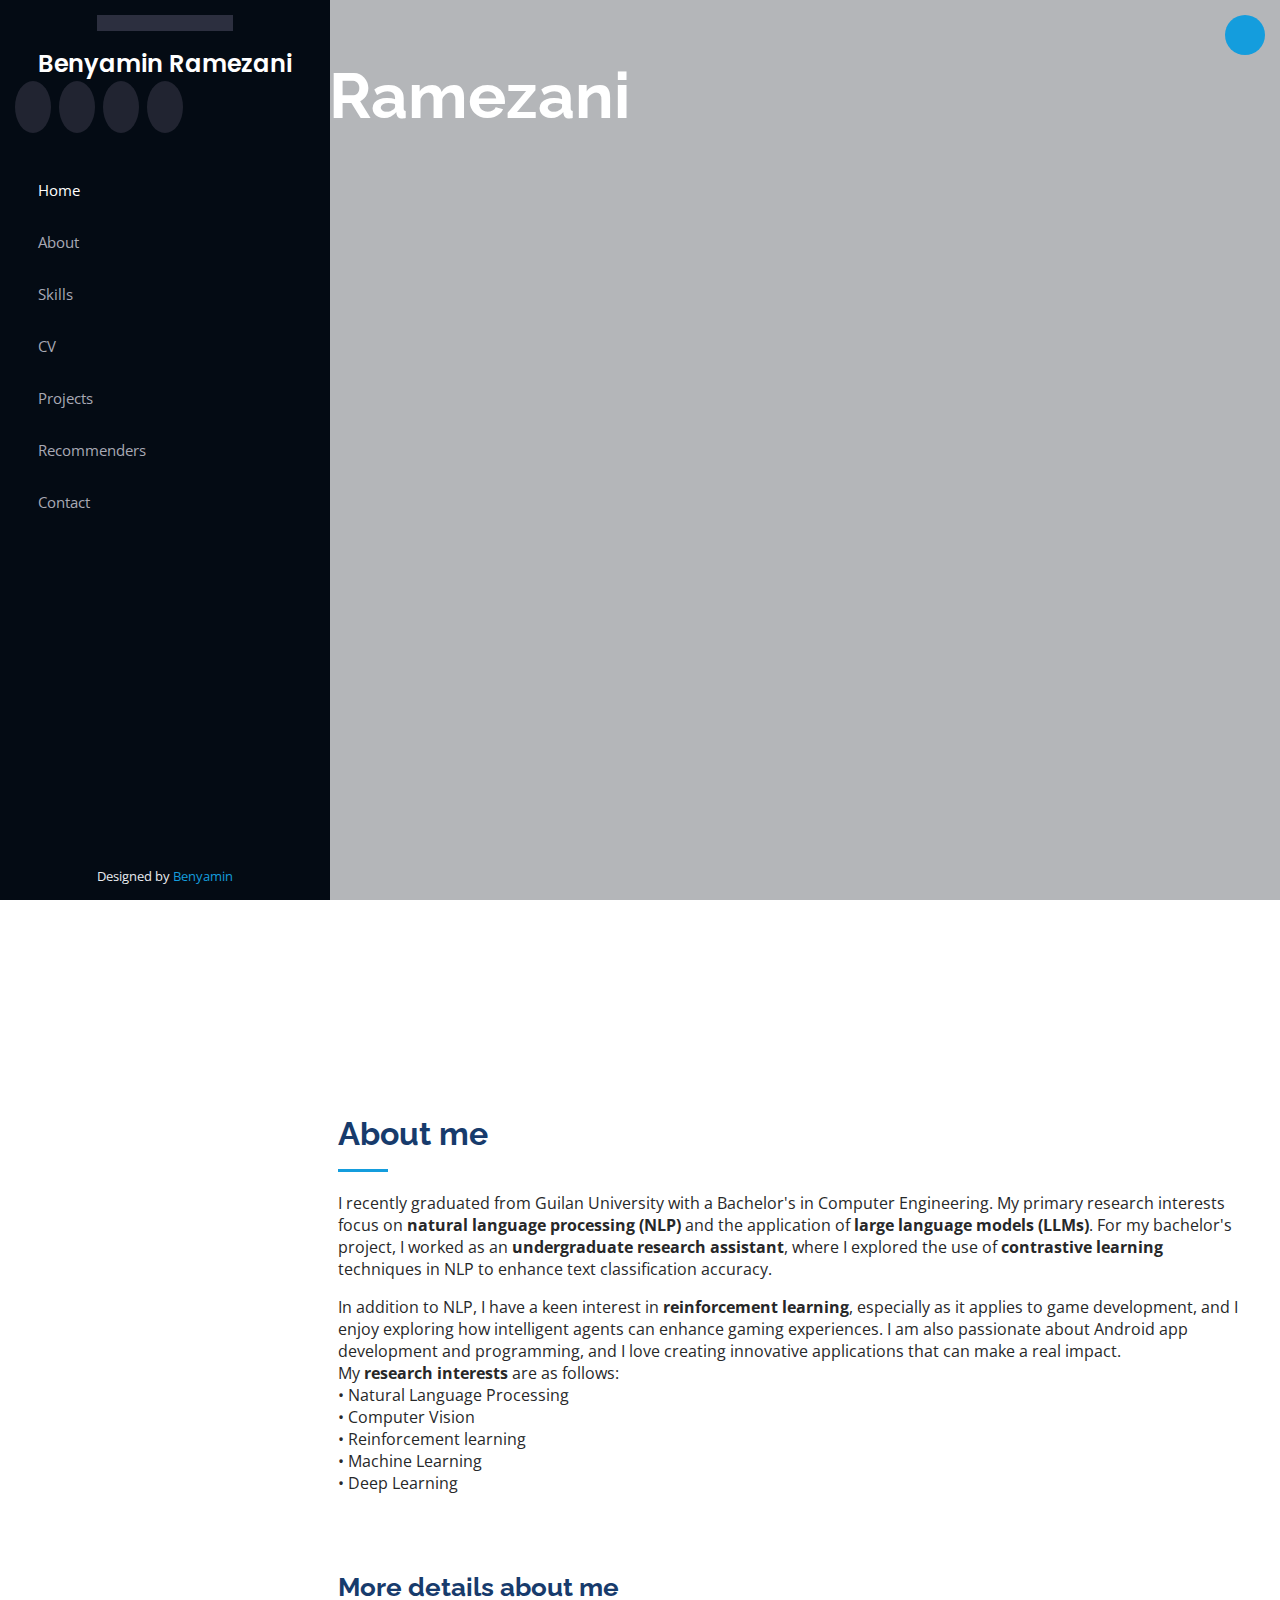
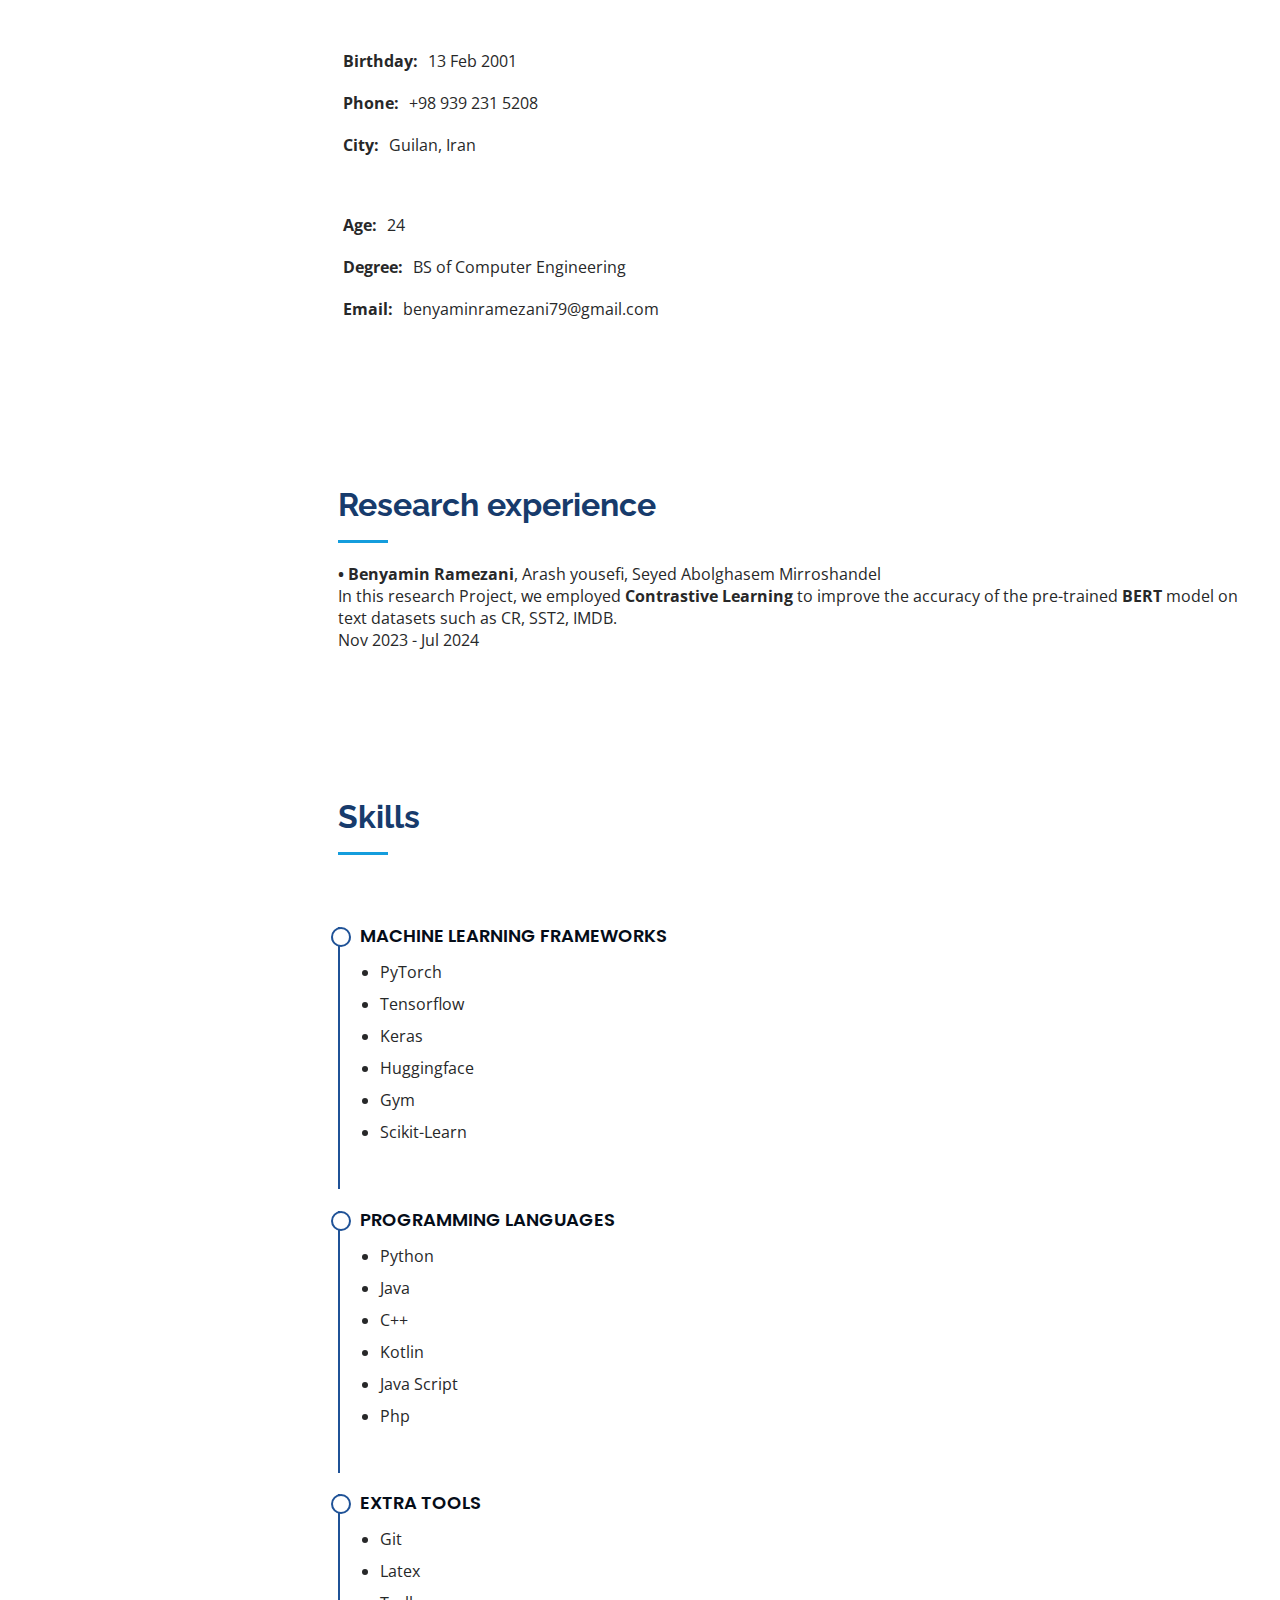
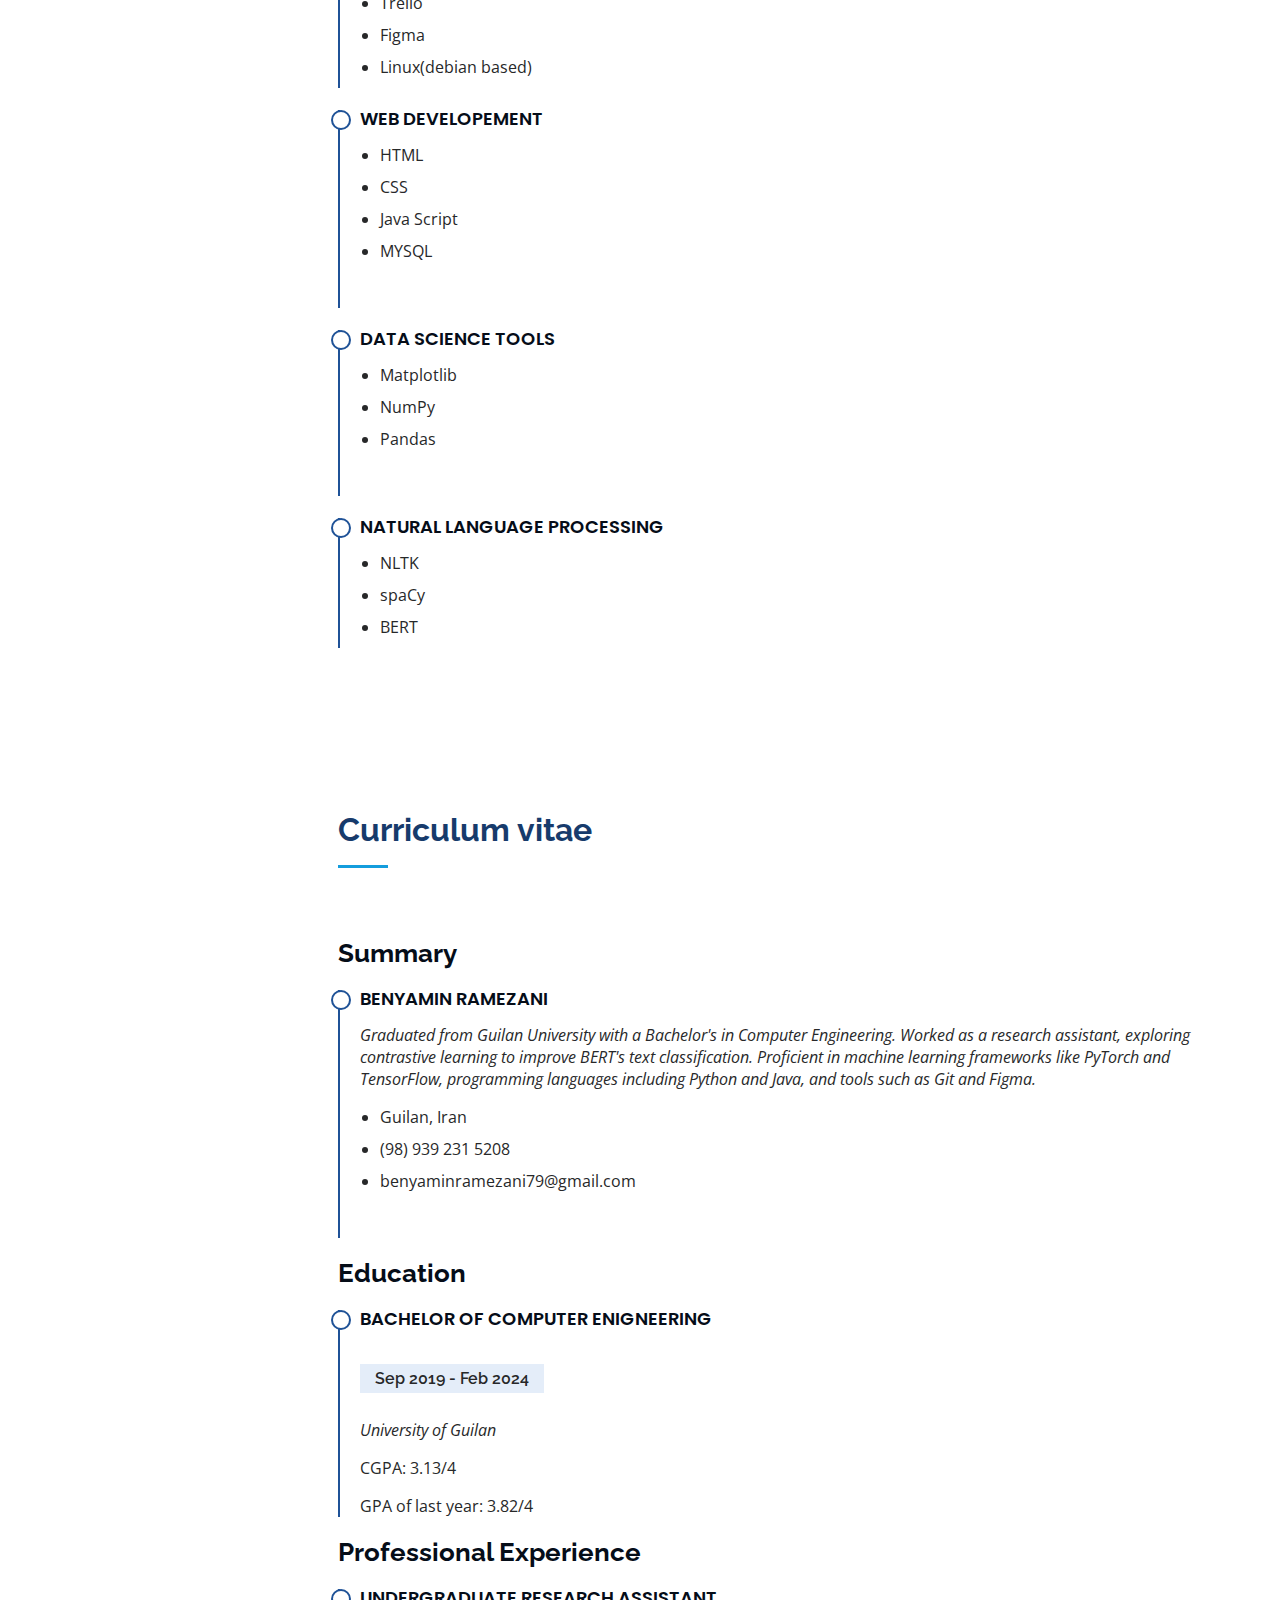
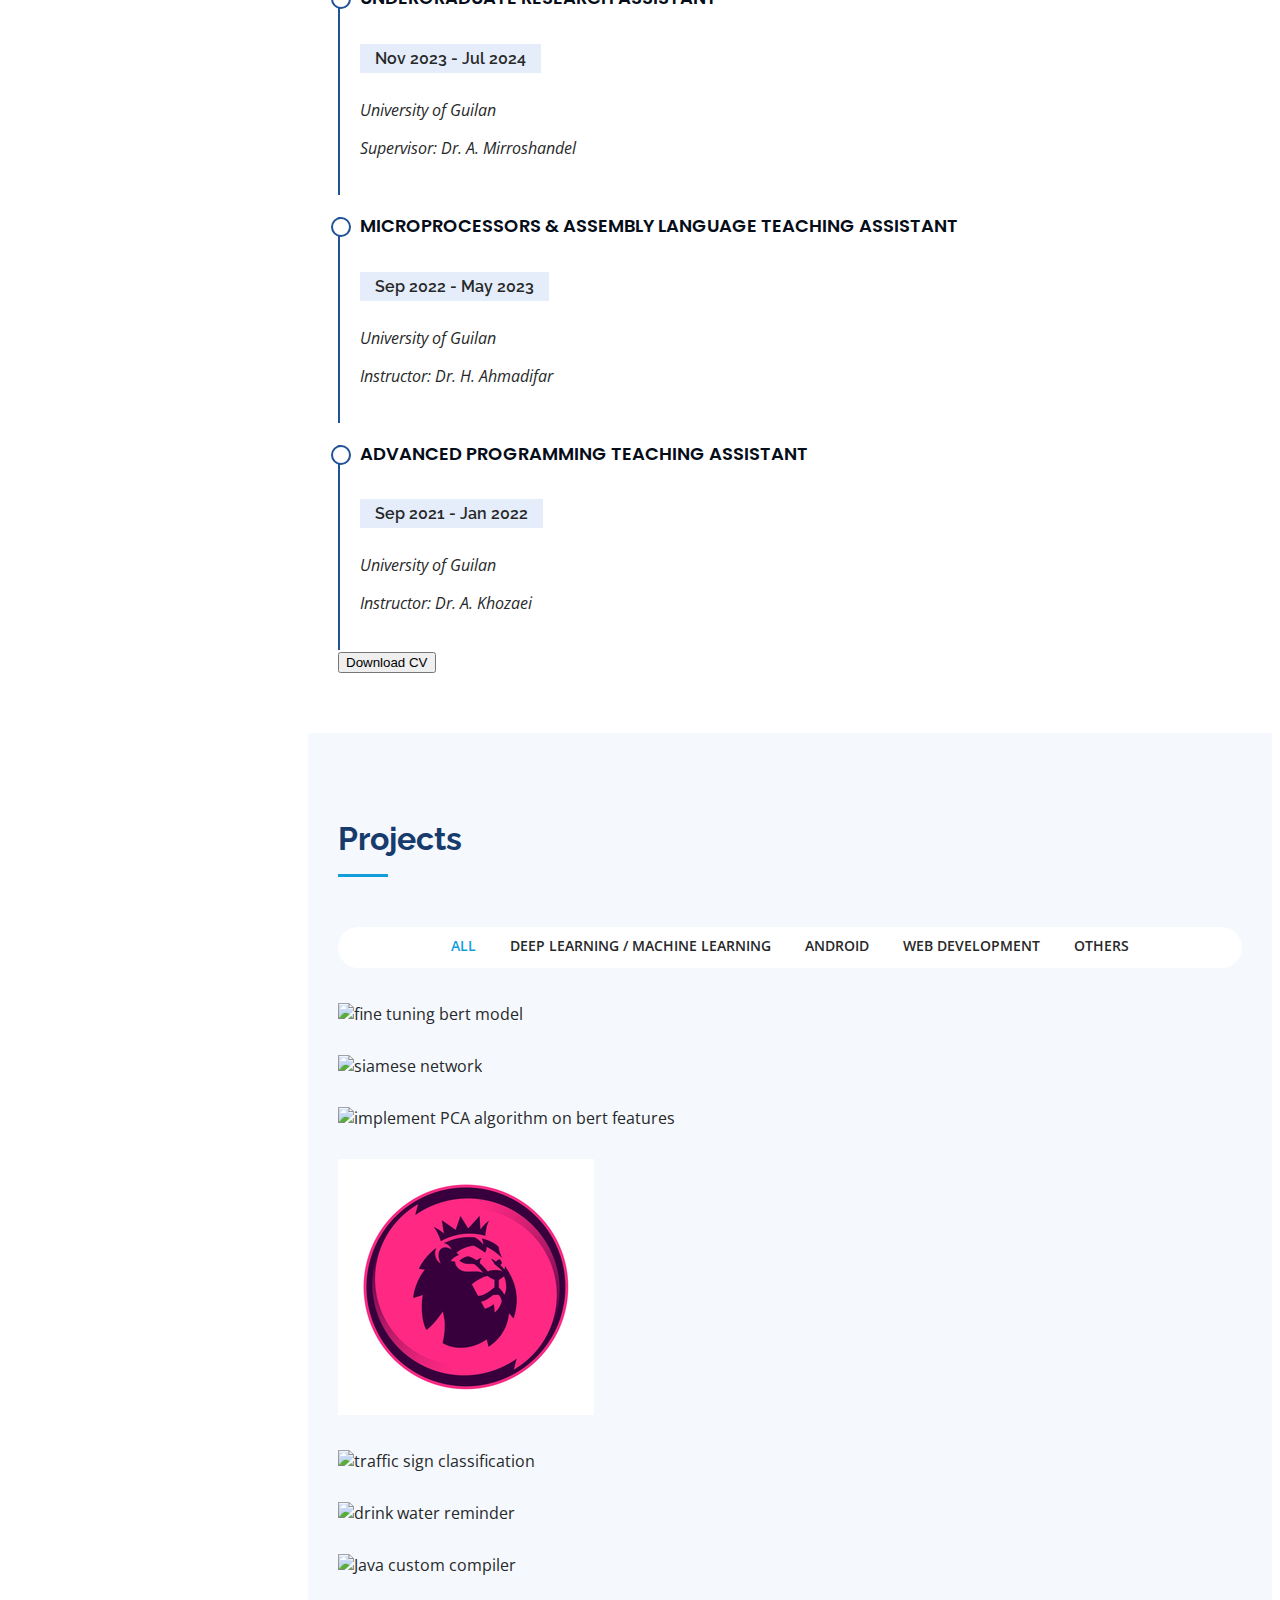
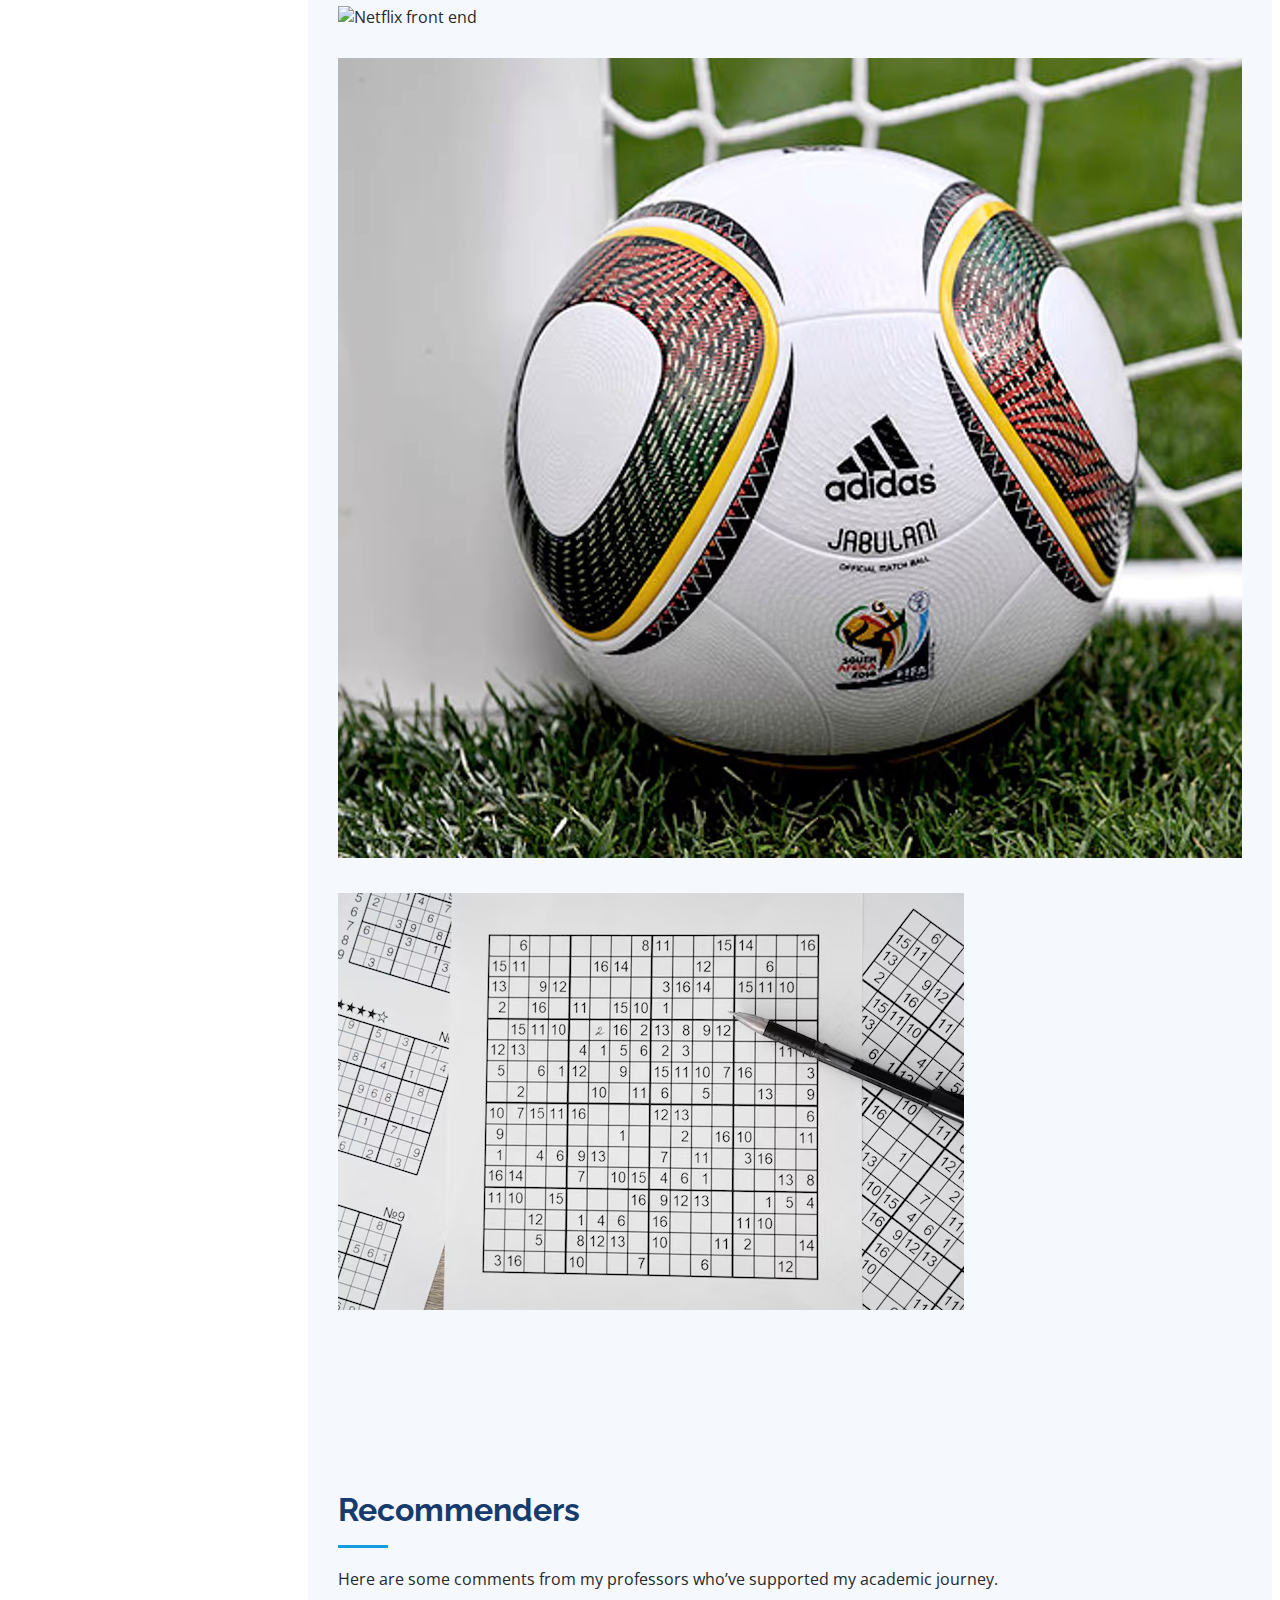
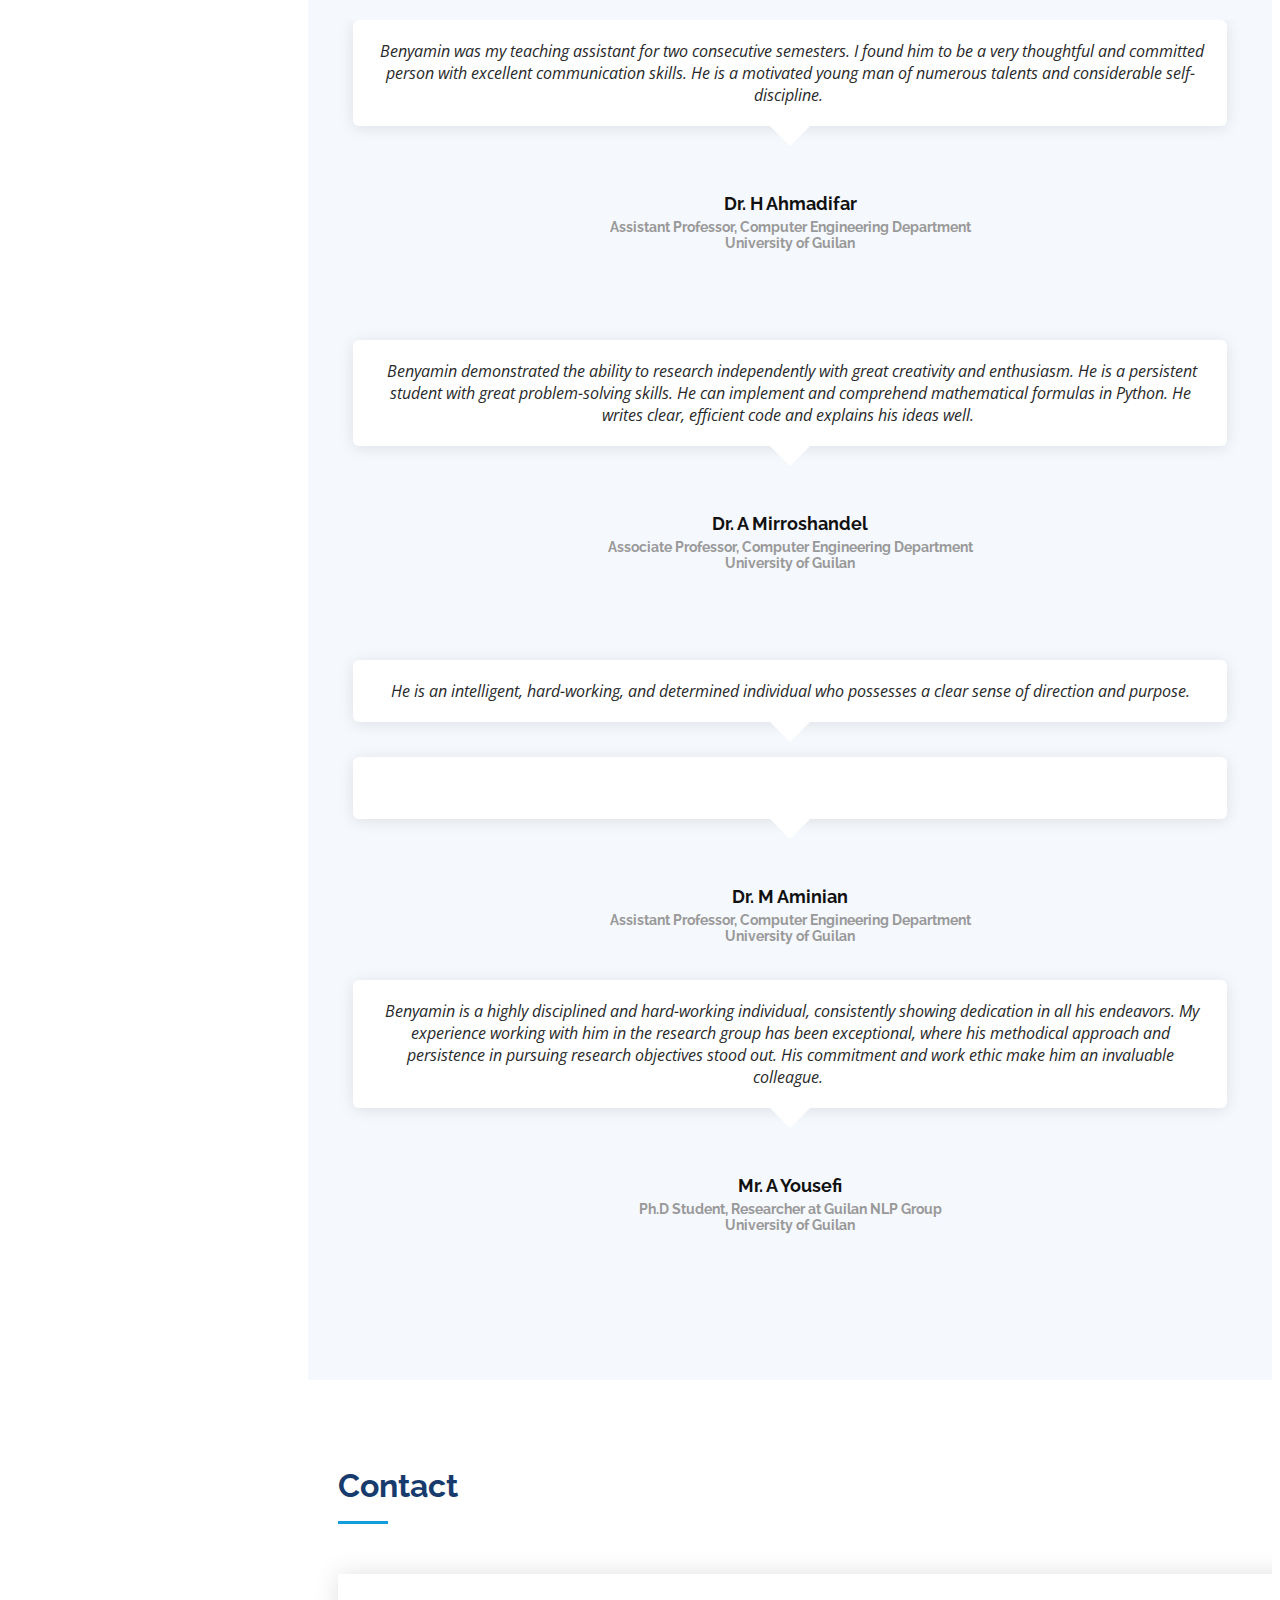
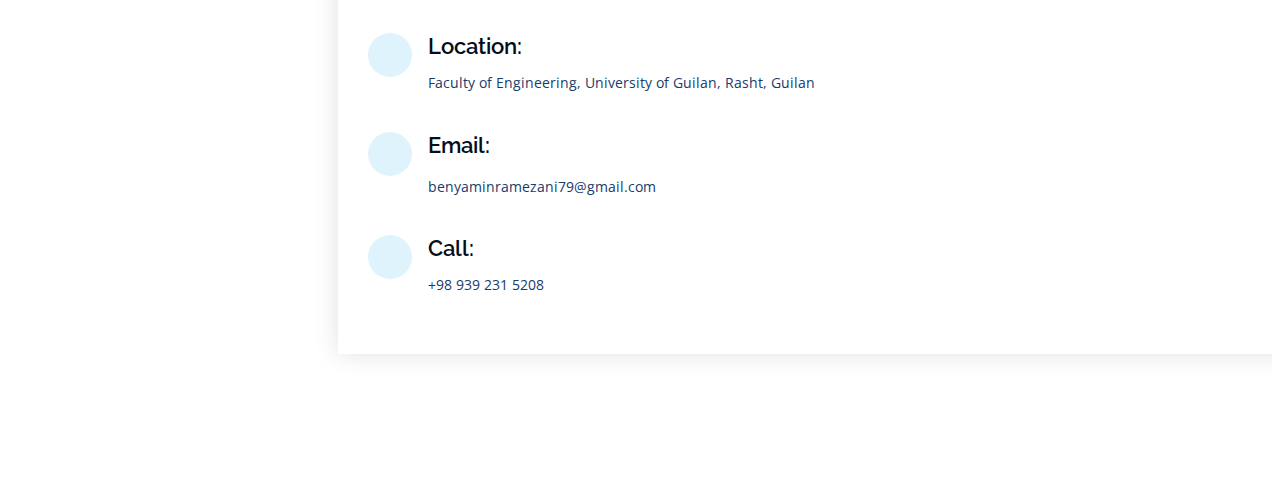
==== commit 143c02fd: "update CV, add projects" ====
--- a/index.html
+++ b/index.html
@@ -79,7 +79,7 @@
 
         <div class="section-title">
           <h2>About me</h2>
-          <p>I recently graduated from Guilan University with a Bachelor's in Computer Engineering. My primary research interests focus on <b>natural language processing (NLP)</b> and the application of <b>large language models (LLMs)</b>. Currently, I am working as an <b>undergraduate research assistant</b>, where I am exploring the use of <b>contrastive learning</b> techniques in NLP to enhance text classification accuracy.
+          <p>I recently graduated from Guilan University with a Bachelor's in Computer Engineering. My primary research interests focus on <b>natural language processing (NLP)</b> and the application of <b>large language models (LLMs)</b>. For my bachelor's project, I worked as an <b>undergraduate research assistant</b>, where I explored the use of <b>contrastive learning</b> techniques in NLP to enhance text classification accuracy.
           </p>
 
           <p>In addition to NLP, I have a keen interest in <b>reinforcement learning</b>, especially as it applies to game development, and I enjoy exploring how intelligent agents can enhance gaming experiences. I am also passionate about Android app development and programming, and I love creating innovative applications that can make a real impact.
@@ -133,7 +133,7 @@
           <h2>Research experience</h2>
           <p> <b>•	Benyamin Ramezani</b>, Arash yousefi, Seyed Abolghasem Mirroshandel<br>
               In this research Project, we employed <b>Contrastive Learning</b> to improve the accuracy of the pre-trained <b>BERT</b> model on text datasets such as CR, SST2, IMDB.
-            <br> Nov 2023 - present
+            <br> Nov 2023 - Jul 2024
             </p>
         </div>
 
@@ -245,7 +245,7 @@
             <h3 class="resume-title">Summary</h3>
             <div class="resume-item pb-0">
               <h4>Benyamin Ramezani</h4>
-              <p><em>Graduated from Guilan University with a Bachelor's in Computer Engineering. Currently working as a research assistant, exploring contrastive learning to improve BERT's text classification. Proficient in machine learning frameworks like PyTorch and TensorFlow, programming languages including Python and Java, and tools such as Git and Figma.</em></p>
+              <p><em>Graduated from Guilan University with a Bachelor's in Computer Engineering. Worked as a research assistant, exploring contrastive learning to improve BERT's text classification. Proficient in machine learning frameworks like PyTorch and TensorFlow, programming languages including Python and Java, and tools such as Git and Figma.</em></p>
               <ul>
                 <li>Guilan, Iran</li>
                 <li>(98) 939 231 5208</li>
@@ -266,7 +266,7 @@
             <h3 class="resume-title">Professional Experience</h3>
             <div class="resume-item">
               <h4>undergraduate Research assistant</h4>
-              <h5>Nov 2023 - Present</h5>
+              <h5>Nov 2023 - Jul 2024</h5>
               <p><em>University of Guilan</em></p>
               <p><em>Supervisor: Dr. A. Mirroshandel</em></p>
               </div>
@@ -282,7 +282,7 @@
               <p><em>University of Guilan</em></p>
               <p><em>Instructor: Dr. A. Khozaei</em></p>
             </div>
-            <span ><div class="bi bi-chevron-right" class="text-center"><a href="assets/pdf/CV-benyaminRamezani-v3.pdf"><button class="btn btn-outline-dark" type="submit">Download CV</button></a></div></span>
+            <span ><div class="bi bi-chevron-right" class="text-center"><a href="assets/pdf/CV-benyaminRamezani-v6.1.pdf"><button class="btn btn-outline-dark" type="submit">Download CV</button></a></div></span>
             
     
           </div>
@@ -304,7 +304,7 @@
           <div class="col-lg-12 d-flex justify-content-center">
             <ul id="portfolio-flters">
               <li data-filter="*" class="filter-active">All</li>
-              <li data-filter=".filter-deepl">Deep learning</li>
+              <li data-filter=".filter-deepl">Deep learning / Machine Learning</li>
               <li data-filter=".filter-android">Android</li>
               <li data-filter=".filter-web">Web development</li>
               <li data-filter=".filter-Others">Others</li>
@@ -329,7 +329,7 @@
           -->
             <div class="col-lg-4 col-md-6 portfolio-item filter-deepl">
               <div class="portfolio-wrap">
-                <img src="assets/img/portfolio/BERT.jpg" class="img-fluid" alt="">
+                <img src="assets/img/portfolio/BERT.jpg" class="img-fluid" alt="fine tuning bert model">
                 <div class="portfolio-links" data-project-id="bert">
                   <a href="https://github.com/Benyormin/fineTuneBert" title="github page" target="_blank"><i class="bx bxl-github"></i></a>
                   <a href="portfolio-details.html?id=0" title="More Details"><i class="bx bx-link"></i></a>
@@ -339,7 +339,7 @@
           
           <div class="col-lg-4 col-md-6 portfolio-item filter-deepl">
               <div class="portfolio-wrap">
-                <img src="assets/img/portfolio/Face2.png" class="img-fluid" alt="">
+                <img src="assets/img/portfolio/Face2.png" class="img-fluid" alt="siamese network">
                 <div class="portfolio-links" >
                   <a href="https://github.com/Benyormin/faceRecognition" title="github page" target="_blank"><i class="bx bxl-github"></i></a>
                   <a href="portfolio-details.html?id=1" title="More Details"><i class="bx bx-link"></i></a>
@@ -350,7 +350,7 @@
 
           <div class="col-lg-4 col-md-6 portfolio-item filter-deepl">
             <div class="portfolio-wrap">
-              <img src="assets/img/portfolio/PCA.jpg" class="img-fluid" alt="">
+              <img src="assets/img/portfolio/PCA.jpg" class="img-fluid" alt="implement PCA algorithm on bert features">
               <div class="portfolio-links" >
                 <a href="https://github.com/Benyormin/dimensionality-reduction" title="github page" target="_blank"><i class="bx bxl-github"></i></a>
                 <a href="portfolio-details.html?id=2" title="More Details"><i class="bx bx-link"></i></a>
@@ -360,7 +360,17 @@
       
         <div class="col-lg-4 col-md-6 portfolio-item filter-deepl">
           <div class="portfolio-wrap">
-            <img src="assets/img/portfolio/Trafic signs CCE.png" class="img-fluid" alt="">
+            <img src="assets/img/portfolio/fantasy-premier-league.png" class="img-fluid" alt="premier league football fantasy optimizer">
+            <div class="portfolio-links">
+              <a href="https://github.com/Benyormin/fantasy-football-solver" title="github page" target="_blank"><i class="bx bxl-github"></i></a>
+              <a href="portfolio-details.html?id=7" title="More Details"><i class="bx bx-link"></i></a>
+            </div>
+          </div>
+       </div>
+  
+        <div class="col-lg-4 col-md-6 portfolio-item filter-deepl">
+          <div class="portfolio-wrap">
+            <img src="assets/img/portfolio/Trafic signs CCE.png" class="img-fluid" alt="traffic sign classification ">
             <div class="portfolio-links" >
               <a href="https://github.com/Benyormin/traffic_sign_classification" title="github page" target="_blank"><i class="bx bxl-github"></i></a>
               <a href="portfolio-details.html?id=3" title="More Details"><i class="bx bx-link"></i></a>
@@ -370,7 +380,7 @@
   
        <div class="col-lg-4 col-md-6 portfolio-item filter-android">
         <div class="portfolio-wrap">
-          <img src="assets/img/portfolio/drink.png" class="img-fluid" alt="">
+          <img src="assets/img/portfolio/drink.png" class="img-fluid" alt="drink water reminder">
           <div class="portfolio-links" >
             <a href="https://github.com/Benyormin/DrinkWaterReminder" title="github page" target="_blank"><i class="bx bxl-github"></i></a>
             <a href="portfolio-details.html?id=4" title="More Details"><i class="bx bx-link"></i></a>
@@ -379,16 +389,16 @@
        </div>
        <div class="col-lg-4 col-md-6 portfolio-item filter-Others">
         <div class="portfolio-wrap">
-          <img src="assets/img/portfolio/compiler.png" class="img-fluid" alt="">
+          <img src="assets/img/portfolio/compiler.png" class="img-fluid" alt="Java custom compiler">
           <div class="portfolio-links" >
             <a href="https://github.com/Benyormin/JavaCompilerJFlexCUP" title="github page" target="_blank"><i class="bx bxl-github"></i></a>
             <a href="portfolio-details.html?id=5" title="More Details"><i class="bx bx-link"></i></a>
           </div>
         </div>
        </div>
-       <div class="col-lg-4 col-md-6 portfolio-item filter-web">
+       <div   class="col-lg-4 col-md-6 portfolio-item filter-web">
         <div class="portfolio-wrap">
-          <img src="assets/img/portfolio/netflix.jpg" class="img-fluid" alt="">
+          <img src="assets/img/portfolio/netflix.jpg" class="img-fluid" alt=" Netflix front end">
           <div class="portfolio-links" >
             <a href="https://github.com/Benyormin/Netflix-website" title="github page" target="_blank"><i class="bx bxl-github"></i></a>
             <a href="portfolio-details.html?id=6" title="More Details"><i class="bx bx-link"></i></a>
@@ -396,6 +406,26 @@
         </div>
        </div>
 
+       <div class="col-lg-4 col-md-6 portfolio-item filter-android">
+        <div class="portfolio-wrap">
+          <img src="assets/img/portfolio/ball.png" class="img-fluid" alt=" Football Live score">
+          <div class="portfolio-links">
+            <a href="https://github.com/Benyormin/football-live-score/tree/main" title="github page" target="_blank"><i class="bx bxl-github"></i></a>
+            <a href="portfolio-details.html?id=8" title="More Details"><i class="bx bx-link"></i></a>
+          </div>
+        </div>
+     </div>
+
+     <div class="col-lg-4 col-md-6 portfolio-item filter-android">
+      <div class="portfolio-wrap">
+        <img src="assets/img/portfolio/sudoku.png" class="img-fluid" alt="Sudoku solver">
+        <div class="portfolio-links">
+          <a href="https://github.com/Benyormin/sudokusolver" title="github page" target="_blank"><i class="bx bxl-github"></i></a>
+          <a href="portfolio-details.html?id=9" title="More Details"><i class="bx bx-link"></i></a>
+        </div>
+      </div>
+   </div>
+
 
 
 
@@ -426,7 +456,7 @@
               <div class="testimonial-item" data-aos="fade-up">
                 <p>
                   <i class="bx bxs-quote-alt-left quote-icon-left"></i>
-                  Benyamin excels in communication, effectively conveying ideas and concepts to both peers and professors. His supportive nature and ability to interact well with students were particularly evident during his role as a TA, where he fostered a positive and collaborative learning environment. His contributions significantly enhanced the classroom experience.
+                  Benyamin was my teaching assistant for two consecutive semesters. I found him to be a very thoughtful and committed person with excellent communication skills. He is a motivated young man of numerous talents and considerable self-discipline.
                   <i class="bx bxs-quote-alt-right quote-icon-right"></i>
                 </p>
                 <img src="assets/img/testimonials/ahmadifar.jpg" class="testimonial-img" alt="">
@@ -439,7 +469,7 @@
               <div class="testimonial-item" data-aos="fade-up" data-aos-delay="100">
                 <p>
                   <i class="bx bxs-quote-alt-left quote-icon-left"></i>
-                  Benyamin demonstrates exceptional problem-solving abilities and creativity, consistently finding innovative solutions to research challenges. He adapts swiftly to new concepts and showcases proficiency in Python programming, producing clear and efficient code. His effective communication skills make him stand out as an exemplary student and researcher.
+                  Benyamin demonstrated the ability to research independently with great creativity and enthusiasm. He is a persistent student with great problem-solving skills. He can implement and comprehend mathematical formulas in Python. He writes clear, efficient code and explains his ideas well.
                   <i class="bx bxs-quote-alt-right quote-icon-right"></i>
                 </p>
                 <img src="assets/img/testimonials/mirroshandel.jpg" class="testimonial-img" alt="">
@@ -452,15 +482,16 @@
               <div class="testimonial-item" data-aos="fade-up" data-aos-delay="200">
                 <p>
                   <i class="bx bxs-quote-alt-left quote-icon-left"></i>
-                  Benyamin consistently demonstrates exceptional academic performance, maintaining high grades throughout his coursework. His remarkable work ethic and ability to self-study are truly impressive, enabling him to grasp complex concepts independently. He is a diligent student who always strives for excellence, making him a pleasure to work with.
+                  He is an intelligent, hard-working, and determined individual who possesses a clear sense of direction and purpose.
                   <i class="bx bxs-quote-alt-right quote-icon-right"></i>
                 </p>
+                <p> <br> </p>
                 <img src="assets/img/testimonials/AMINIAN2.jpg" class="testimonial-img" alt="">
                 <h3>Dr. M Aminian</h3>
                 <h4>Assistant Professor, Computer Engineering Department <br>University of Guilan</h4>
               </div>
             </div><!-- End testimonial item -->
-
+<!-- 
             <div class="swiper-slide">
               <div class="testimonial-item" data-aos="fade-up" data-aos-delay="300">
                 <p>
@@ -472,7 +503,8 @@
                 <h3>Dr. M Salehi</h3>
                 <h4>Assistant Professor, Computer Engineering Department <br>University of Guilan</h4>
               </div>
-            </div><!-- End testimonial item -->
+            </div>
+         
             
             <div class="swiper-slide">
               <div class="testimonial-item" data-aos="fade-up" data-aos-delay="300">
@@ -485,8 +517,8 @@
                 <h3>Dr. A Khozaei</h3>
                 <h4>Lecturer, Computer Engineering Department <br>University of Guilan</h4>
               </div>
-            </div><!-- End testimonial item -->
-            
+            </div>
+          -->
             <div class="swiper-slide">
               <div class="testimonial-item" data-aos="fade-up" data-aos-delay="300">
                 <p>
